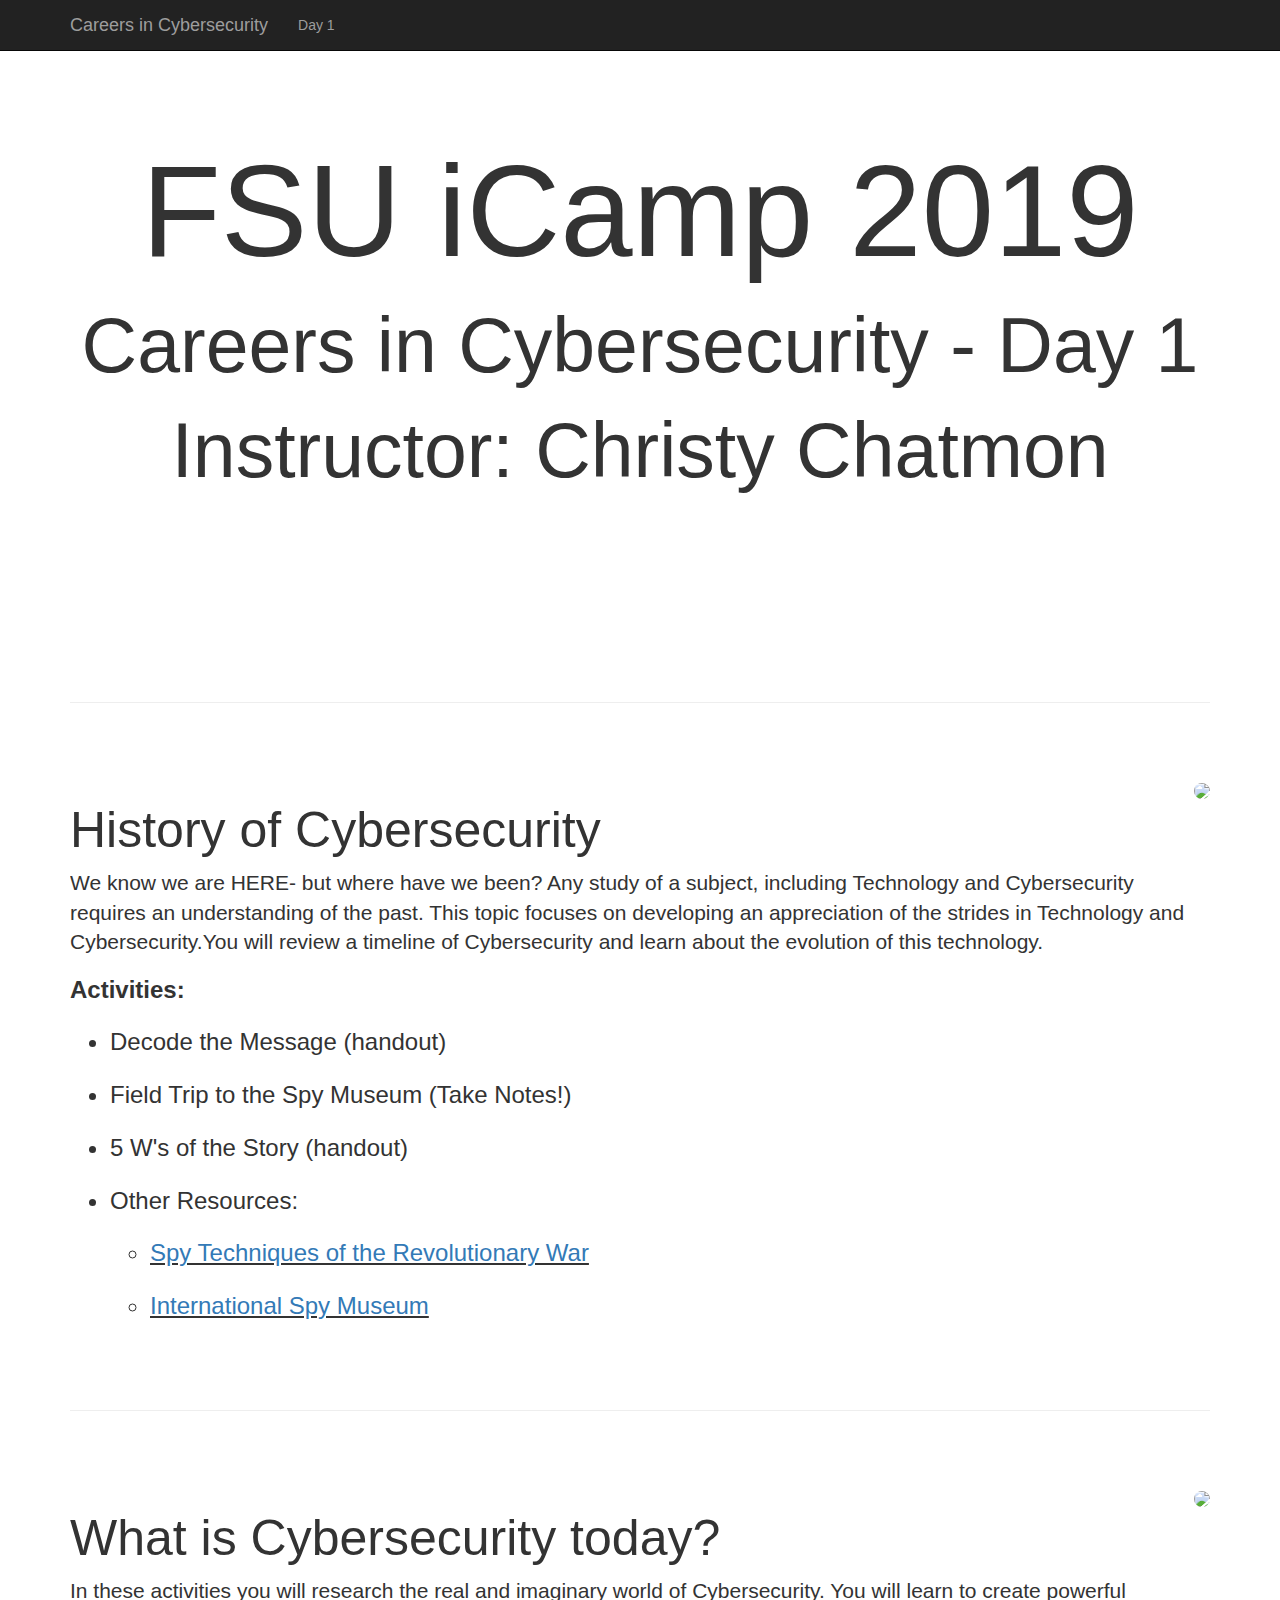
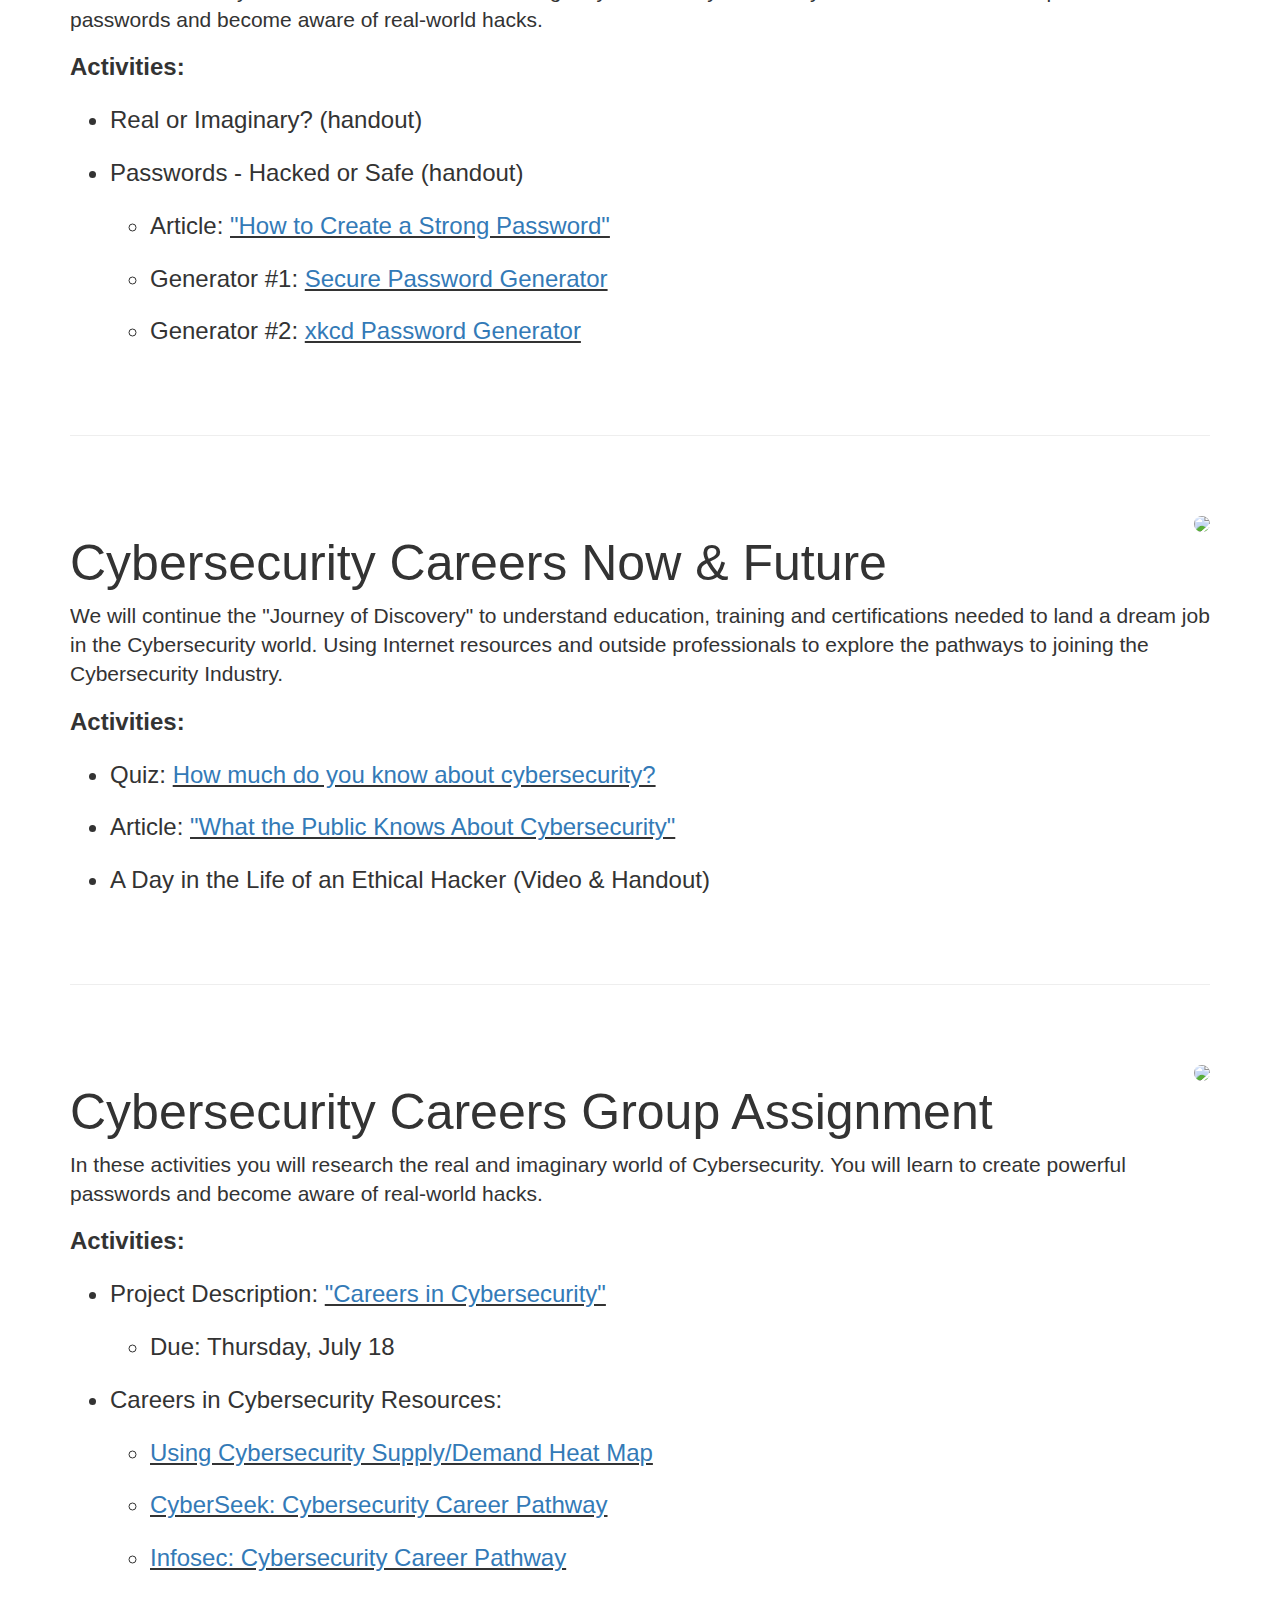
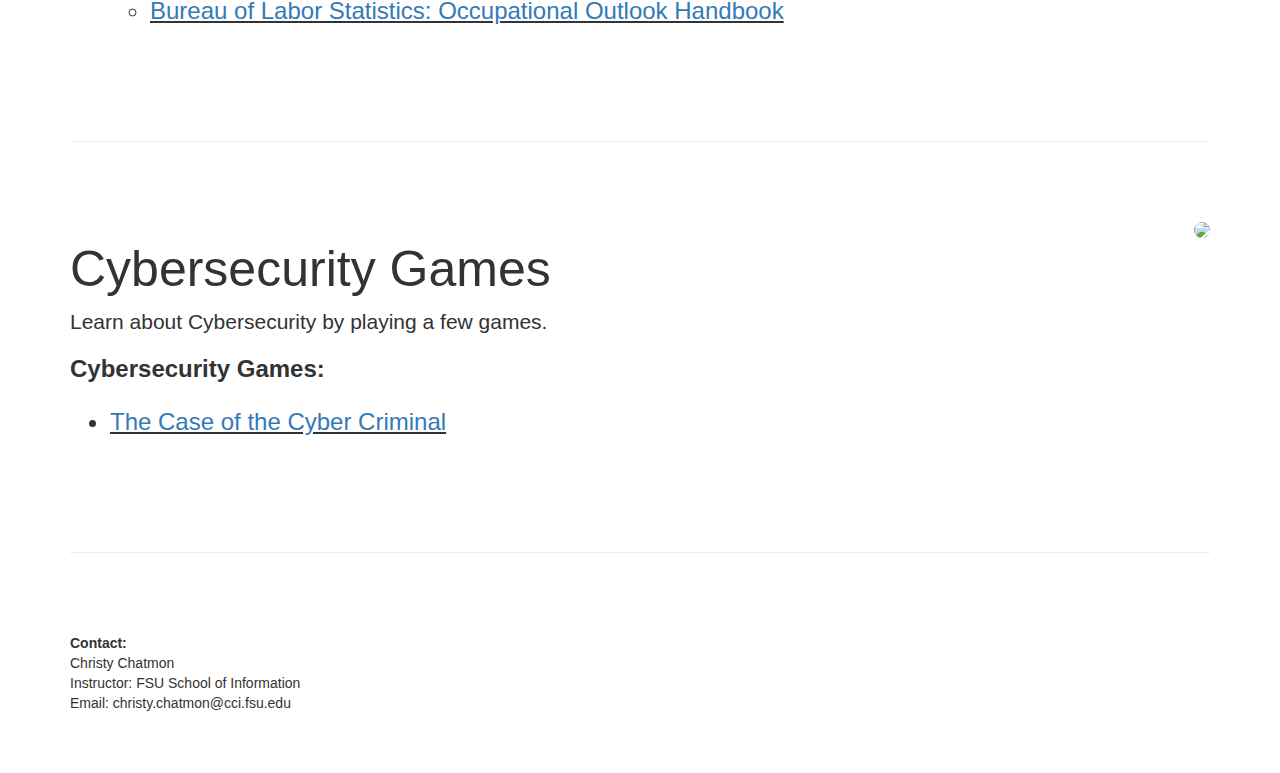
==== index.html @ 9b186ef1 "day2" ====
<!DOCTYPE html>
<html lang="en">

<head>

    <meta charset="utf-8">
    <meta http-equiv="X-UA-Compatible" content="IE=edge">
    <meta name="viewport" content="width=device-width, initial-scale=1">
    <meta name="description" content="">
    <meta name="author" content="">

    <title>FSU iCamp 2019</title>

    <!-- Bootstrap Core CSS -->
    <link href="css/bootstrap.min.css" rel="stylesheet">

    <!-- Custom CSS -->
    <link href="css/one-page-wonder.css" rel="stylesheet">


  <link rel="stylesheet" href="https://maxcdn.bootstrapcdn.com/bootstrap/3.4.0/css/bootstrap.min.css">
  <script src="https://ajax.googleapis.com/ajax/libs/jquery/3.4.1/jquery.min.js"></script>
  <script src="https://maxcdn.bootstrapcdn.com/bootstrap/3.4.0/js/bootstrap.min.js"></script>

</head>

<body>

    <!-- Navigation -->
    <nav class="navbar navbar-inverse navbar-fixed-top" role="navigation">
        <div class="container">
            <!-- Brand and toggle get grouped for better mobile display -->
            <div class="navbar-header">
                <button type="button" class="navbar-toggle" data-toggle="collapse" data-target="#bs-example-navbar-collapse-1">
                    <span class="sr-only">Toggle navigation</span>
                    <span class="icon-bar"></span>
                    <span class="icon-bar"></span>
                    <span class="icon-bar"></span>
                </button>
                <a class="navbar-brand" href="#">Careers in Cybersecurity</a>
            </div>
            <!-- Collect the nav links, forms, and other content for toggling -->
            <div class="collapse navbar-collapse" id="bs-example-navbar-collapse-1">
                <ul class="nav navbar-nav">
                    <li>
                        <a href="#topic1">Day 1</a>
                    </li>
                    <li>
                        <a href="#"></a>
                    </li>
                    <li>
                        <a href="#"></a>
                    </li>
                    <li>
                        <a href="#"></a>
                    </li>

                </ul>
            </div>
            <!-- /.navbar-collapse -->
        </div>
        <!-- /.container -->
    </nav>

    <!-- Full Width Image Header -->
    <header class="header-image">
        <div class="headline">
            <div class="container">
                <h1>FSU iCamp 2019</h1>
                <h2>Careers in Cybersecurity - Day 1</h2>
                <h2>Instructor: Christy Chatmon</h2>
            </div>
        </div>
    </header>

    <!-- Page Content -->
    <div class="container">

        <hr class="featurette-divider">

        <!-- First Featurette -->
        <div class="featurette" id="topic1">
            <img class="featurette-image img-circle img-responsive pull-right" src="https://3y5jm51airhykudl42nunwuf-wpengine.netdna-ssl.com/wp-content/uploads/2016/04/cyber-hacker-3-500x500.jpg">
            <h2 class="featurette-heading">History of Cybersecurity
            </h2>

            <p class="lead">We know we are HERE- but where have we been? Any study of a subject, including Technology and Cybersecurity requires an understanding of the past. This topic focuses on developing an appreciation of the strides in Technology and Cybersecurity.You will review a timeline of Cybersecurity and learn about the evolution of this technology.
            <h3> <b>Activities:</b>
                <ul><br>
                    <li>Decode the Message (handout)</li><br>
                    <li>Field Trip to the Spy Museum (Take Notes!)</li><br>
                    <li>5 W's of the Story (handout)</li><br>
                    <li>Other Resources:
                        <ul> <br>
                            <li> <u> <a href="https://www.mountvernon.org/george-washington/the-revolutionary-war/spying-and-espionage/spy-techniques-of-the-revolutionary-war/" target="_blank">Spy Techniques of the Revolutionary War</a></u></li><br>
                            <li> <u> <a href="https://www.spymuseum.org/" target="_blank">International Spy Museum</a></u></li>
                        </ul>
                        
                    </li>
                </ul>
            </h3>
            </p>
        </div>

        <hr class="featurette-divider">

        <!-- Second Featurette -->
        <div class="featurette" id="topic2">
            <img class="featurette-image img-circle img-responsive pull-right" src="https://www.natlawreview.com/sites/default/files/styles/social_media/public/article/aux/13513/cybersecurity%20side_0.jpg?itok=swJoVDku">
            <h2 class="featurette-heading">What is Cybersecurity today?
            </h2>

            <p class="lead">In these activities you will research the real and imaginary world of Cybersecurity. You will learn to create powerful passwords and become aware of real-world hacks.
            
             <h3> <b>Activities:</b>
                <ul><br>
                    <li>Real or Imaginary? (handout)</li><br>
                    <li>Passwords - Hacked or Safe (handout)<br>
                        <ul><br>
                            <li>Article: <u> <a href="https://www.howtogeek.com/195430/how-to-create-a-strong-password-and-remember-it/" target="_blank">"How to Create a Strong Password"</a></u></li><br>
                            <li>Generator #1: <u> <a href="https://passwordsgenerator.net/" target="_blank">Secure Password Generator</a></u></li>  <br>                    
                            <li>Generator #2: <u> <a href="https://preshing.com/20110811/xkcd-password-generator/" target="_blank">xkcd Password Generator</a></u></li>
                      


                        </ul>
                    </li>
                </ul>
                        
            </h3>
            </p>
                    
        </div>

        <hr class="featurette-divider">

         <!-- Third Featurette -->
        <div class="featurette" id="topic3">
            <img class="featurette-image img-circle img-responsive pull-right" src="https://blog.shrm.org/sites/default/files/images/diverse%20team.jpg">
            <h2 class="featurette-heading">Cybersecurity Careers Now & Future
            </h2>

            <p class="lead">We will continue the "Journey of Discovery" to understand education, training and certifications needed to land a dream job in the Cybersecurity world. Using Internet resources and outside professionals to explore the pathways to joining the Cybersecurity Industry. 
            
             <h3> <b>Activities:</b>
                <ul><br>
                    <li>Quiz: <u> <a href="https://www.pewinternet.org/quiz/cybersecurity-knowledge/" target="_blank">How much do you know about cybersecurity?</a></u></li><br>
                    <li>Article: <u> <a href="https://www.pewinternet.org/2017/03/22/what-the-public-knows-about-cybersecurity/" target="_blank">"What the Public Knows About Cybersecurity"</a></u><br>
                    </li><br>
                    <li>A Day in the Life of an Ethical Hacker (Video & Handout)</li>
                </ul>
            </h3>
            </p>
                    
        </div>

        <hr class="featurette-divider">

 
        <!--Four Featurette -->
        <div class="featurette" id="topic4">
            <img class="featurette-image img-circle img-responsive pull-right" src="https://5.imimg.com/data5/AH/DP/MY-58075706/data-entry-project-500x500.jpg">
            <h2 class="featurette-heading">Cybersecurity Careers Group Assignment
            </h2>

            <p class="lead">In these activities you will research the real and imaginary world of Cybersecurity. You will learn to create powerful passwords and become aware of real-world hacks.
            
             <h3> <b>Activities:</b>
                <ul><br>
                    <li>Project Description: <u> <a href="CyberSecurityCareerProject.pdf" target="_blank">"Careers in Cybersecurity"</a></u>
                        <ul><br>
                            <li>Due:  Thursday, July 18</li><br>
                        </ul>
                    </li>
                    <li>Careers in Cybersecurity Resources:
                        <ul><br>
                            <li><u><a href="https://www.cyberseek.org/heatmap.html" target="_blank">Using Cybersecurity Supply/Demand Heat Map</a></u></li><br>
                            <li> <u> <a href="https://www.cyberseek.org/pathway.html" target="_blank">CyberSeek:  Cybersecurity Career Pathway</a></u></li><br>
                            <li> <u> <a href="https://www.cyberseek.org/pathway.html" target="_blank">Infosec:  Cybersecurity Career Pathway</a></u></li><br>
                            <li> <u> <a href="https://www.cyberseek.org/pathway.html" target="_blank">Bureau of Labor Statistics:  Occupational Outlook Handbook</a></u></li><br>
                        </ul>
                    </li>
                </ul>
            </h3>
            </p>
                    
        </div>
        
         <hr class="featurette-divider">
        
        <!--Five Featurette -->
        <div class="featurette" id="topic5">
            <img class="featurette-image img-circle img-responsive pull-right" src="https://varindia.com/uploads/2018/02/5c8749474505c.jpg">
            <h2 class="featurette-heading">Cybersecurity Games
            </h2>

            <p class="lead">Learn about Cybersecurity by playing a few games.
            
             <h3> <b>Cybersecurity Games:</b>
                    <ul><br>
                       
                       <li><u><a href="https://www.consumer.ftc.gov/media/game-0013-case-cyber-criminal" target="_blank">The Case of the Cyber Criminal</a></u></li><br>
                    </ul>
                
            </h3>
            </p>
                    
        </div>

        <hr class="featurette-divider">
        
        

        <!-- Footer -->
        <footer>
            <div class="row">
                <div class="col-lg-12">
                    <p><b>Contact:</b> <br>
                       Christy Chatmon<br>
                       Instructor:  FSU School of Information<br>
                       Email:  christy.chatmon@cci.fsu.edu</p>
                </div>
            </div>
        </footer>
        

    </div>
    <!-- /.container -->

    <!-- jQuery -->
    <script src="js/jquery.js"></script>

    <!-- Bootstrap Core JavaScript -->
    <script src="js/bootstrap.min.js"></script>

</body>

</html>
---- css/one-page-wonder.css ----
/*!
 * Start Bootstrap - One Page Wonder HTML Template (http://startbootstrap.com)
 * Code licensed under the Apache License v2.0.
 * For details, see http://www.apache.org/licenses/LICENSE-2.0.
 */

body {
    margin-top: 50px; /* Required padding for .navbar-fixed-top. Remove if using .navbar-static-top. Change if height of navigation changes. */
}

.header-image {
    display: block;
    width: 100%;
    text-align: center;
    background: url('http://mxdrive.com/img/slider/slider17_1900x500.jpg') no-repeat center center scroll;
    -webkit-background-size: cover;
    -moz-background-size: cover;
    background-size: cover;
    -o-background-size: cover;
}

.headline {
    padding: 120px 0;
}

.headline h1 {
    font-size: 130px;
    background: #fff;
    background: rgba(255,255,255,0.9);
}

.headline h2 {
    font-size: 77px;
    background: #fff;
    background: rgba(255,255,255,0.5);
}

.featurette-divider {
    margin: 80px 0;
}

.featurette {
    overflow: hidden;
}

.featurette-image.pull-left {
    margin-right: 40px;
}

.featurette-image.pull-right {
    margin-left: 40px;
}

.featurette-heading {
    font-size: 50px;
}

footer {
    margin: 50px 0;
}

@media(max-width:1200px) {
    .headline h1 {
        font-size: 140px;
    }

    .headline h2 {
        font-size: 63px;
    }

    .featurette-divider {
        margin: 50px 0;
    }

    .featurette-image.pull-left {
        margin-right: 20px;
    }

    .featurette-image.pull-right {
        margin-left: 20px;
    }

    .featurette-heading {
        font-size: 35px;
    }
}

@media(max-width:991px) {
    .headline h1 {
        font-size: 105px;
    }

    .headline h2 {
        font-size: 50px;
    }

    .featurette-divider {
        margin: 40px 0;
    }

    .featurette-image {
        max-width: 50%;
    }

    .featurette-image.pull-left {
        margin-right: 10px;
    }

    .featurette-image.pull-right {
        margin-left: 10px;
    }

    .featurette-heading {
        font-size: 30px;
    }
}

@media(max-width:768px) {
    .container {
        margin: 0 15px;
    }

    .featurette-divider {
        margin: 40px 0;
    }

    .featurette-heading {
        font-size: 25px;
    }
}

@media(max-width:668px) {
    .headline h1 {
        font-size: 70px;
    }

    .headline h2 {
        font-size: 32px;
    }

    .featurette-divider {
        margin: 30px 0;
    }
}

@media(max-width:640px) {
    .headline {
        padding: 75px 0 25px 0;
    }

    .headline h1 {
        font-size: 60px;
    }

    .headline h2 {
        font-size: 30px;
    }
}

@media(max-width:375px) {
    .featurette-divider {
        margin: 10px 0;
    }

    .featurette-image {
        max-width: 100%;
    }

    .featurette-image.pull-left {
        margin-right: 0;
        margin-bottom: 10px;
    }

    .featurette-image.pull-right {
        margin-bottom: 10px;
        margin-left: 0;
    }
}
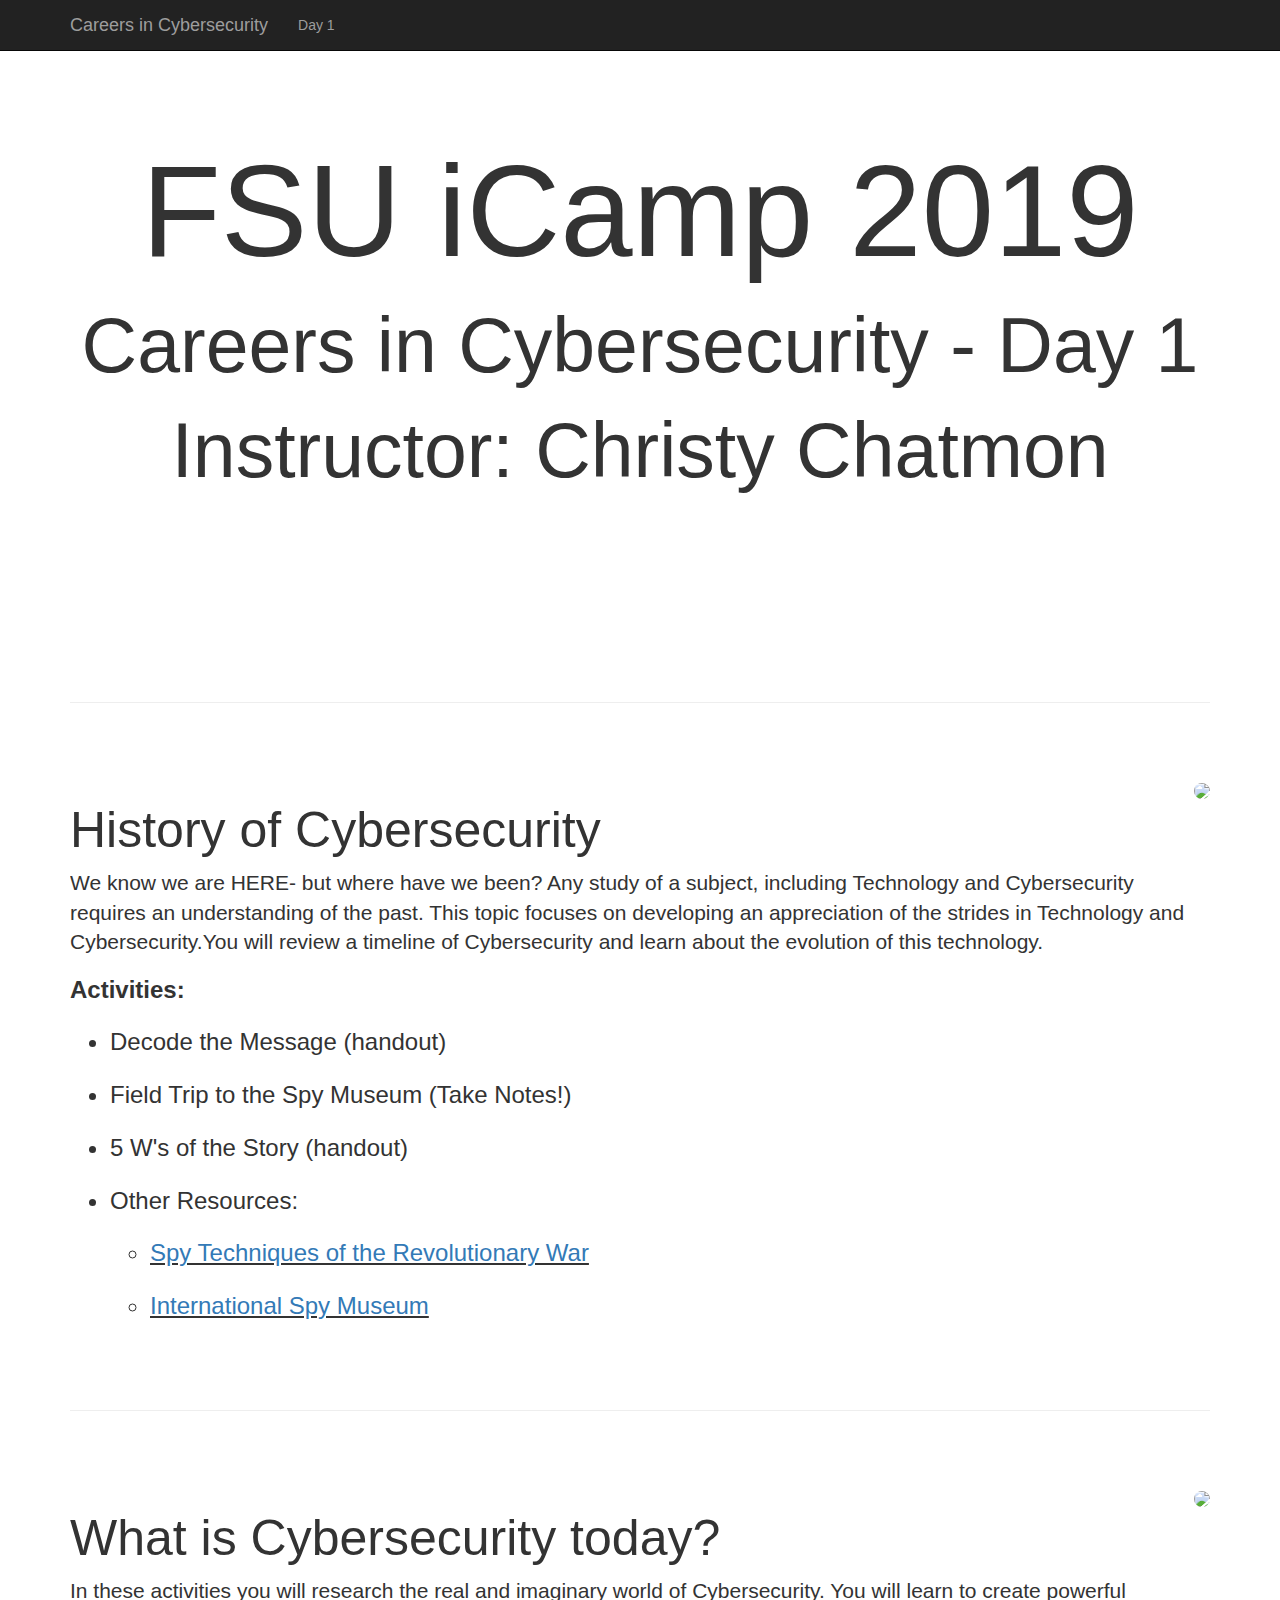
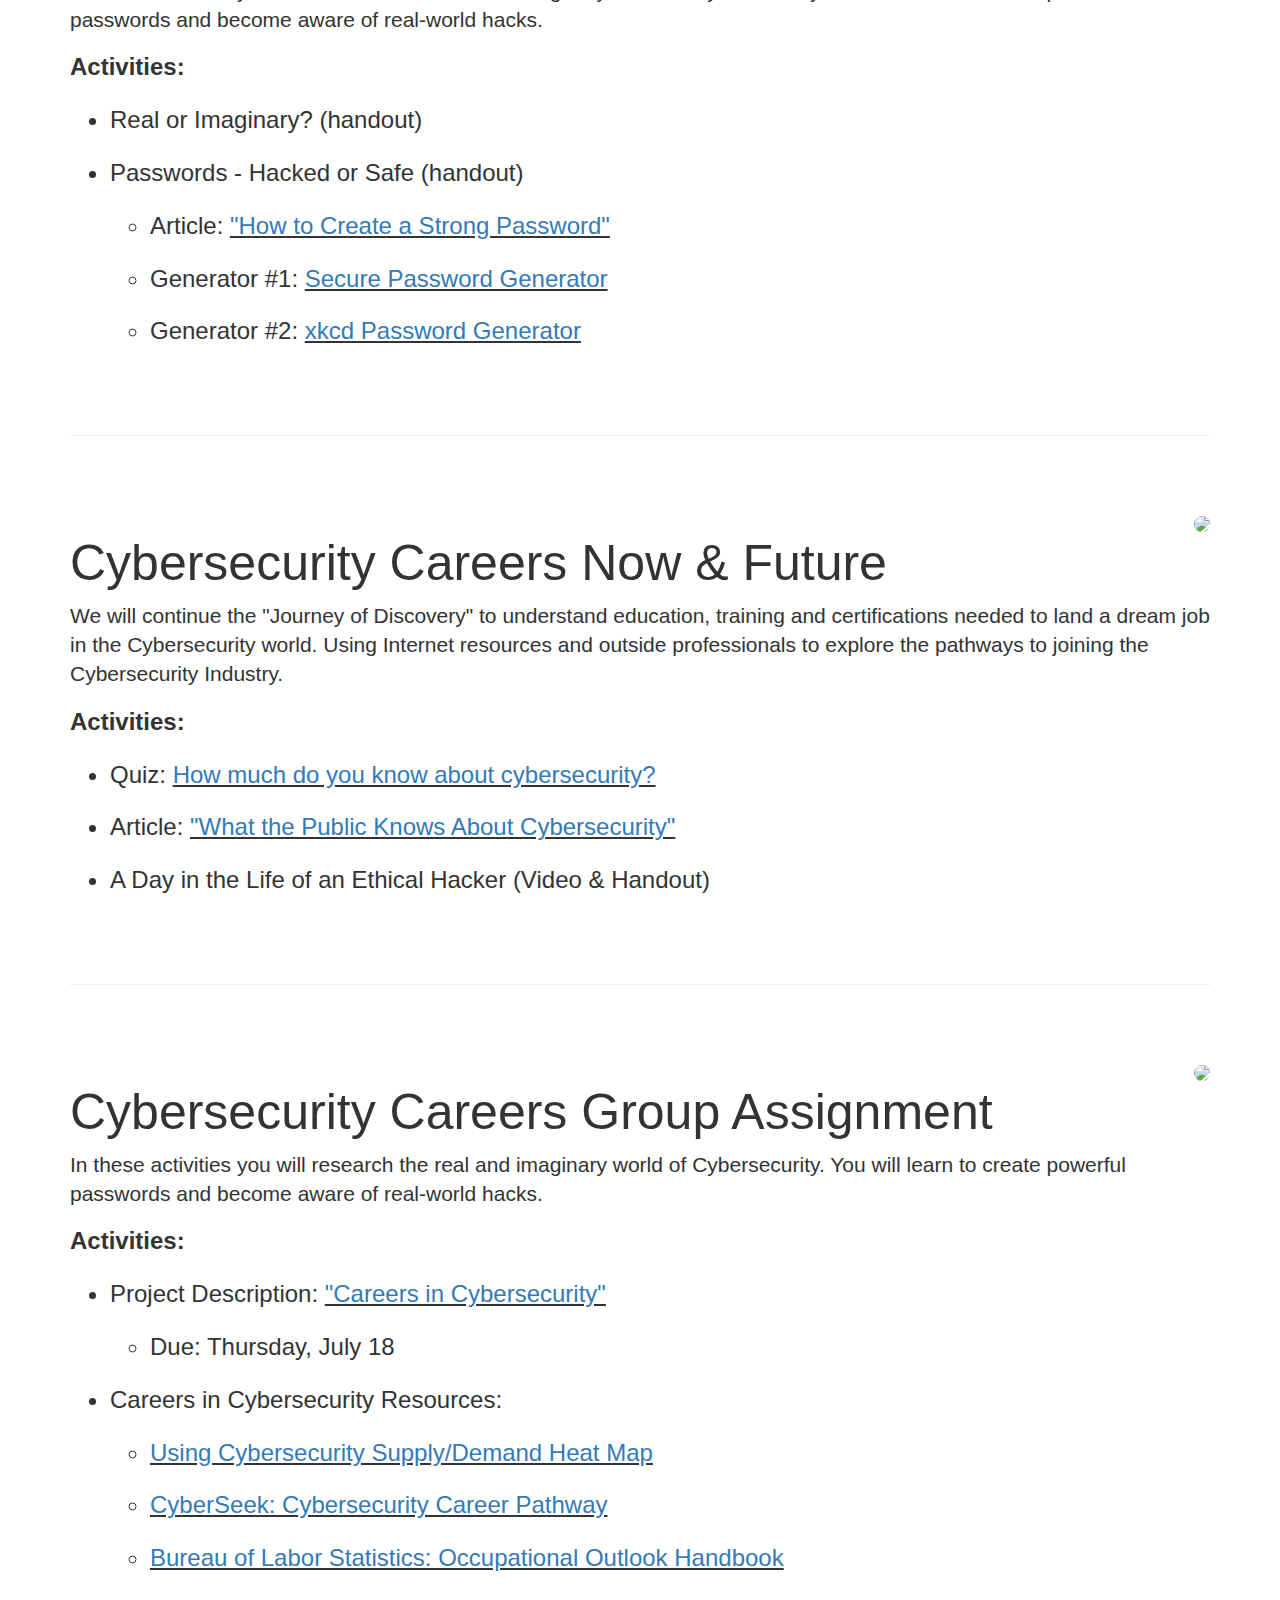
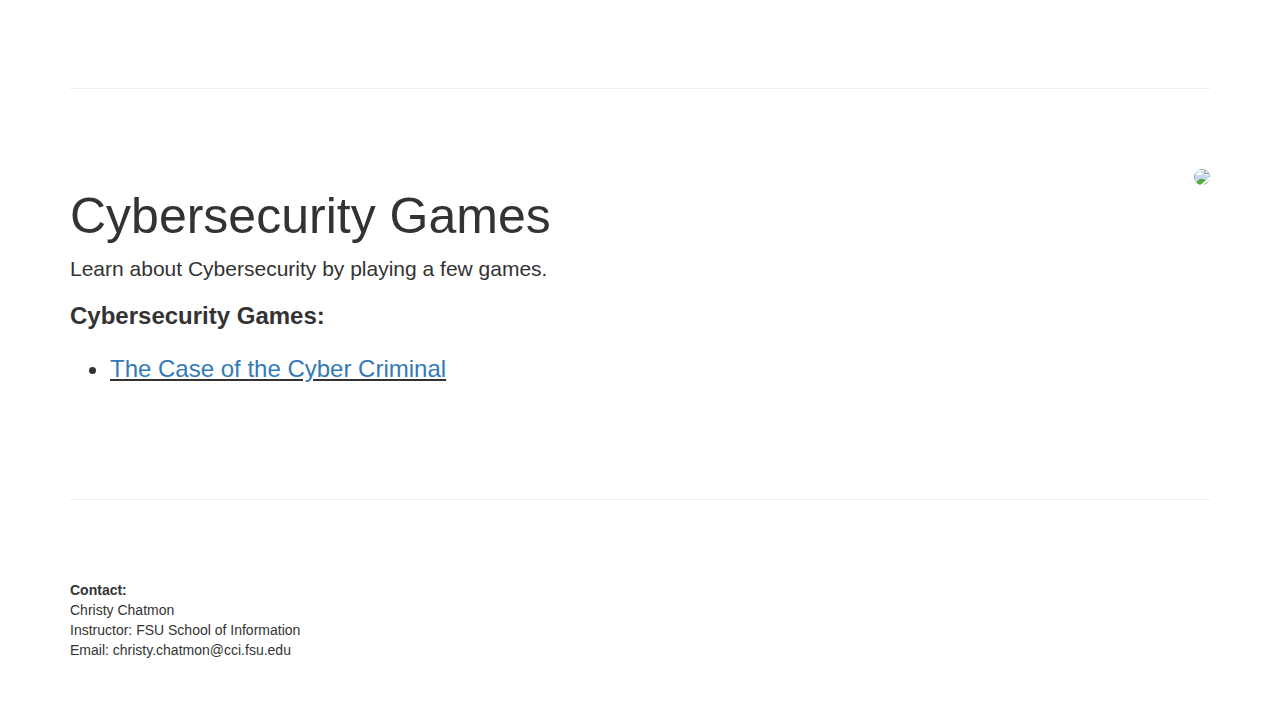
==== commit c2c21b56: "day2b" ====
--- a/index.html
+++ b/index.html
@@ -176,8 +176,7 @@
                         <ul><br>
                             <li><u><a href="https://www.cyberseek.org/heatmap.html" target="_blank">Using Cybersecurity Supply/Demand Heat Map</a></u></li><br>
                             <li> <u> <a href="https://www.cyberseek.org/pathway.html" target="_blank">CyberSeek:  Cybersecurity Career Pathway</a></u></li><br>
-                            <li> <u> <a href="https://www.cyberseek.org/pathway.html" target="_blank">Infosec:  Cybersecurity Career Pathway</a></u></li><br>
-                            <li> <u> <a href="https://www.cyberseek.org/pathway.html" target="_blank">Bureau of Labor Statistics:  Occupational Outlook Handbook</a></u></li><br>
+                            <li> <u> <a href="https://www.bls.gov/ooh/" target="_blank">Bureau of Labor Statistics:  Occupational Outlook Handbook</a></u></li><br>
                         </ul>
                     </li>
                 </ul>
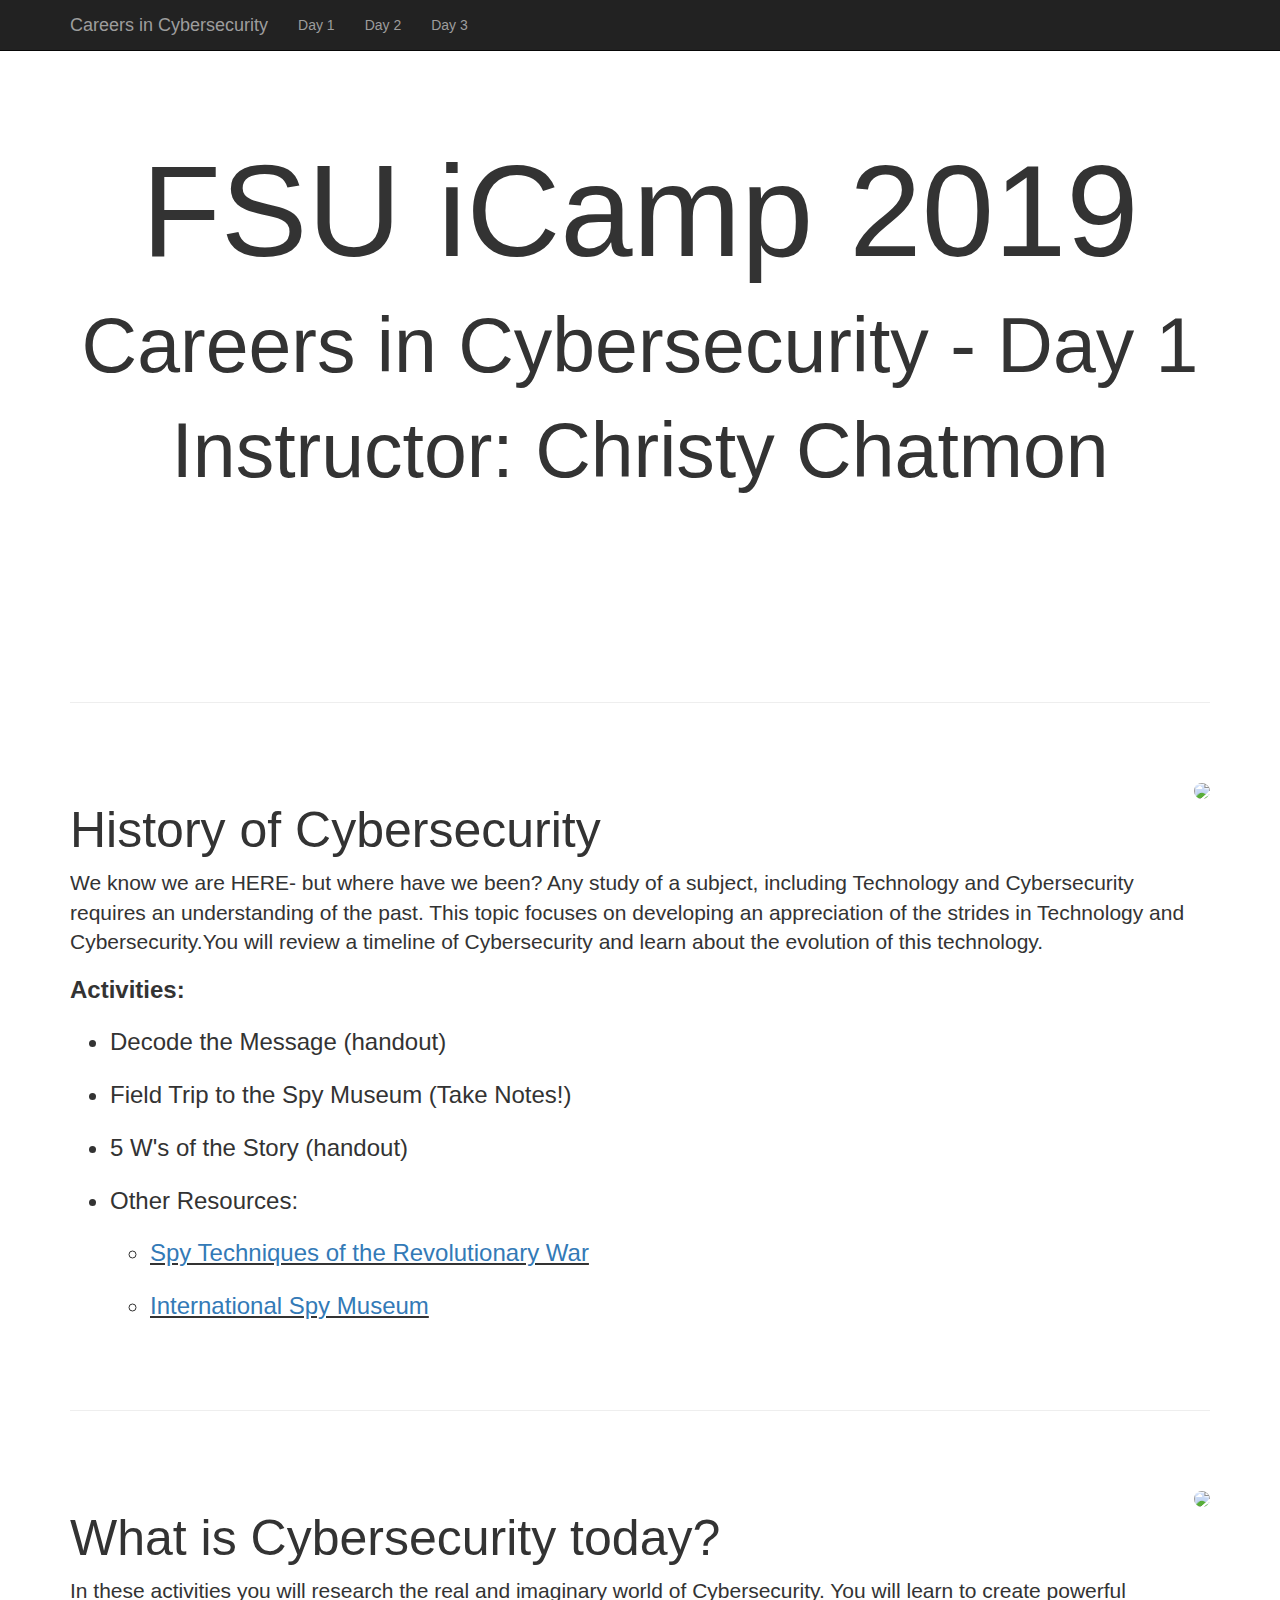
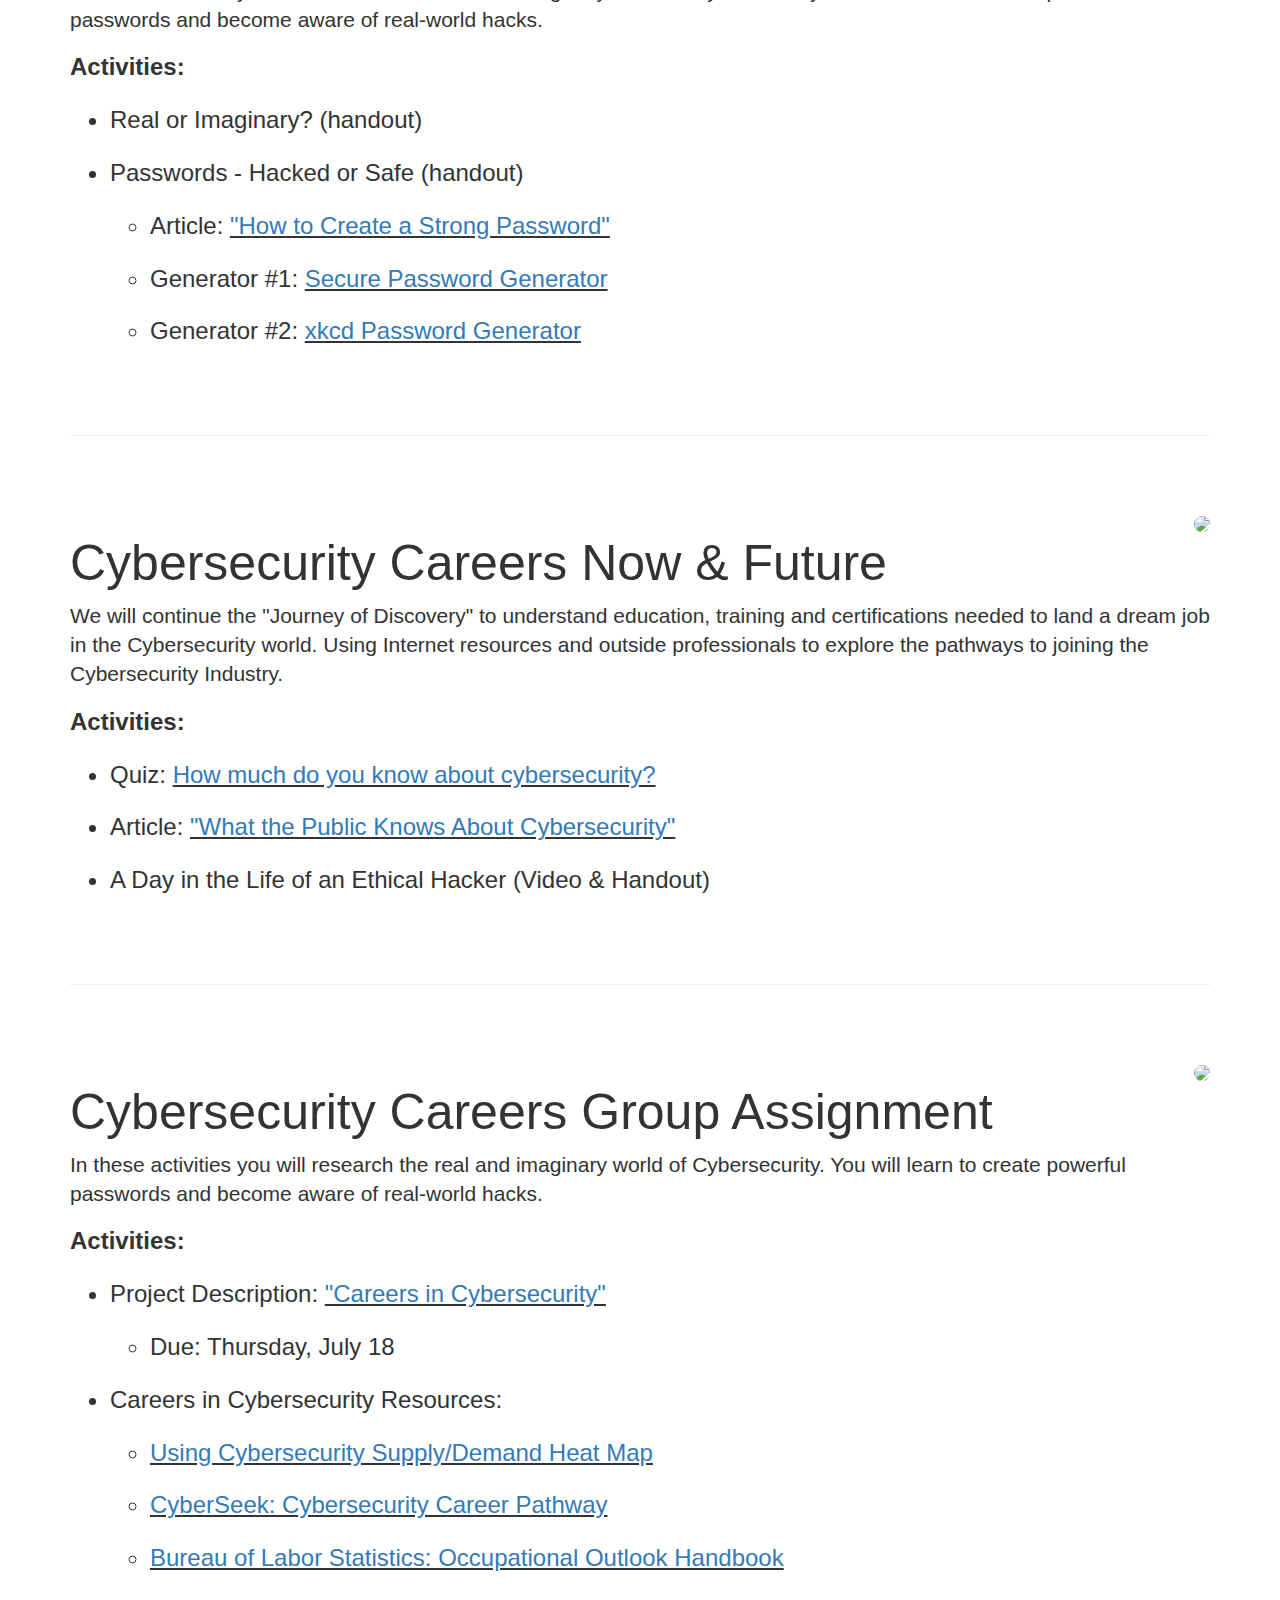
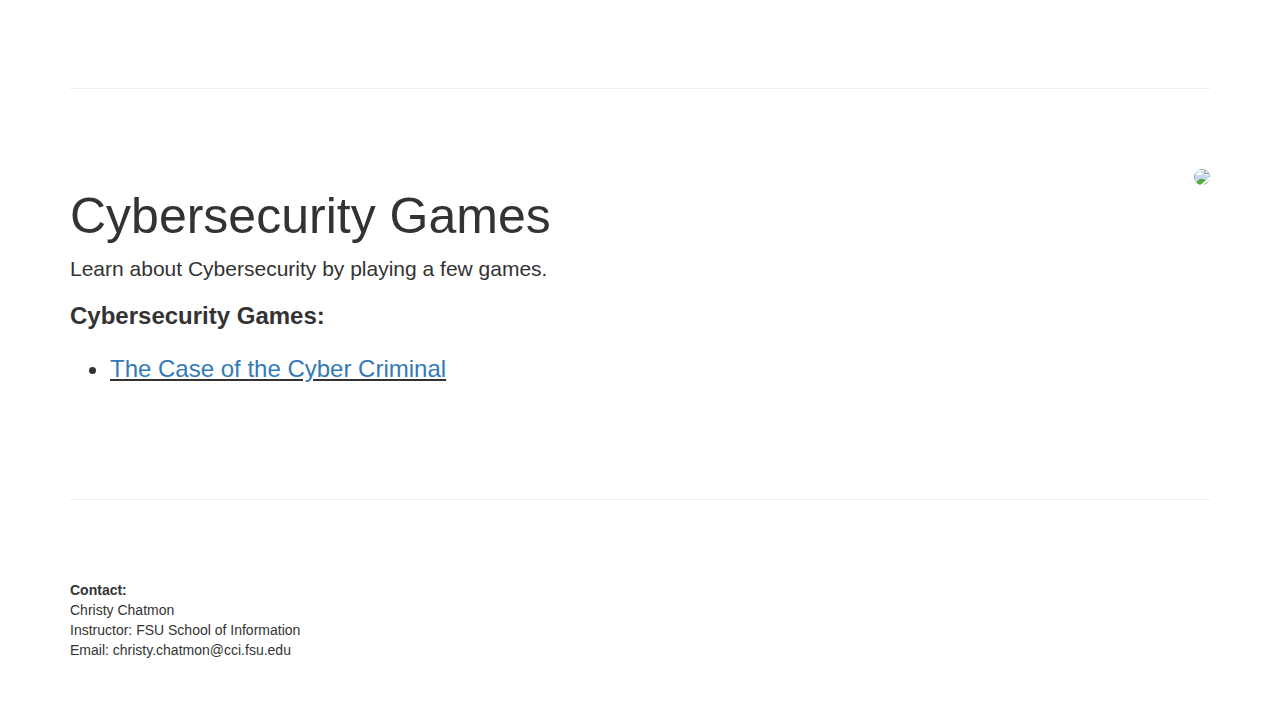
==== commit 2f8e513c: "day3" ====
--- a/index.html
+++ b/index.html
@@ -43,16 +43,16 @@
             <div class="collapse navbar-collapse" id="bs-example-navbar-collapse-1">
                 <ul class="nav navbar-nav">
                     <li>
-                        <a href="#topic1">Day 1</a>
-                    </li>
-                    <li>
-                        <a href="#"></a>
-                    </li>
-                    <li>
-                        <a href="#"></a>
-                    </li>
-                    <li>
-                        <a href="#"></a>
+                        <a href="index.html">Day 1</a>
+                    </li>
+                    <li>
+                        <a href="index2.html">Day 2</a>
+                    </li>
+                    <li>
+                        <a href="index3.html">Day 3</a>
+                    </li>
+                    <li>
+                        <a href="index4.html"></a>
                     </li>
 
                 </ul>
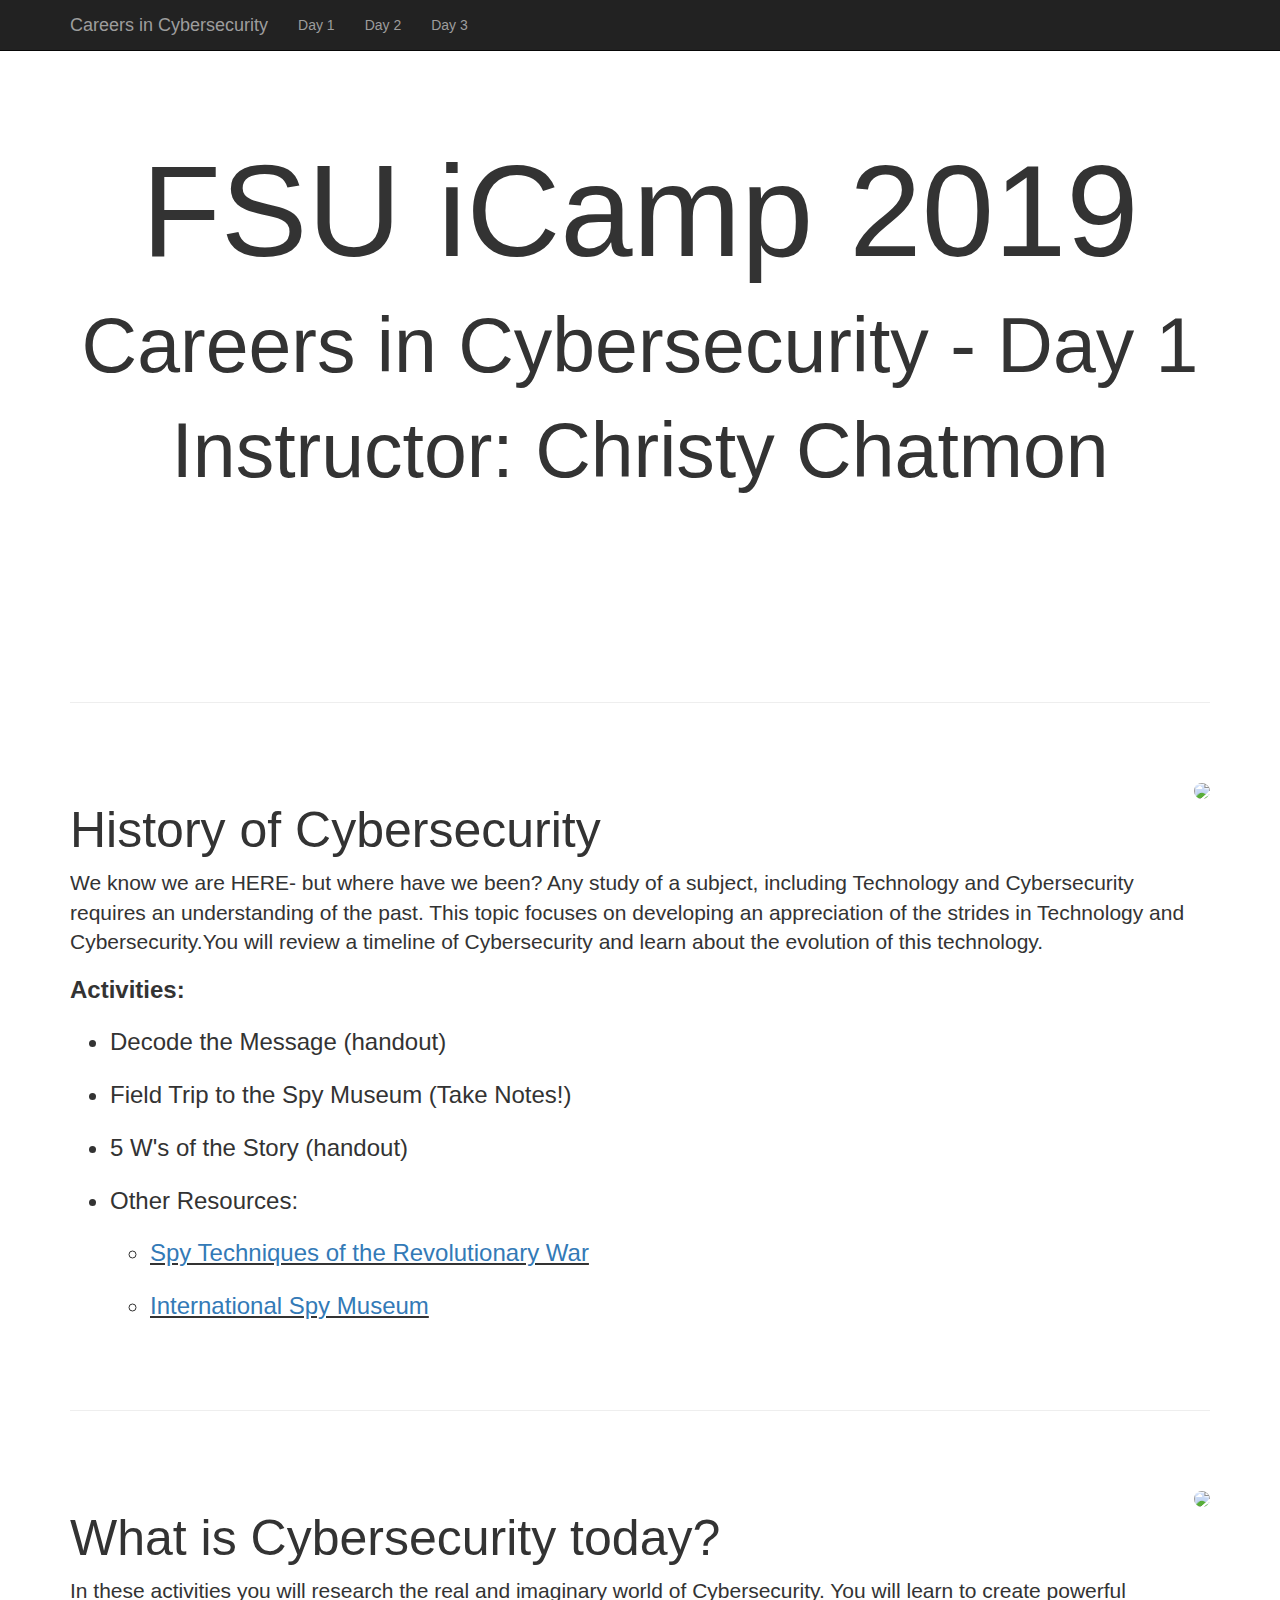
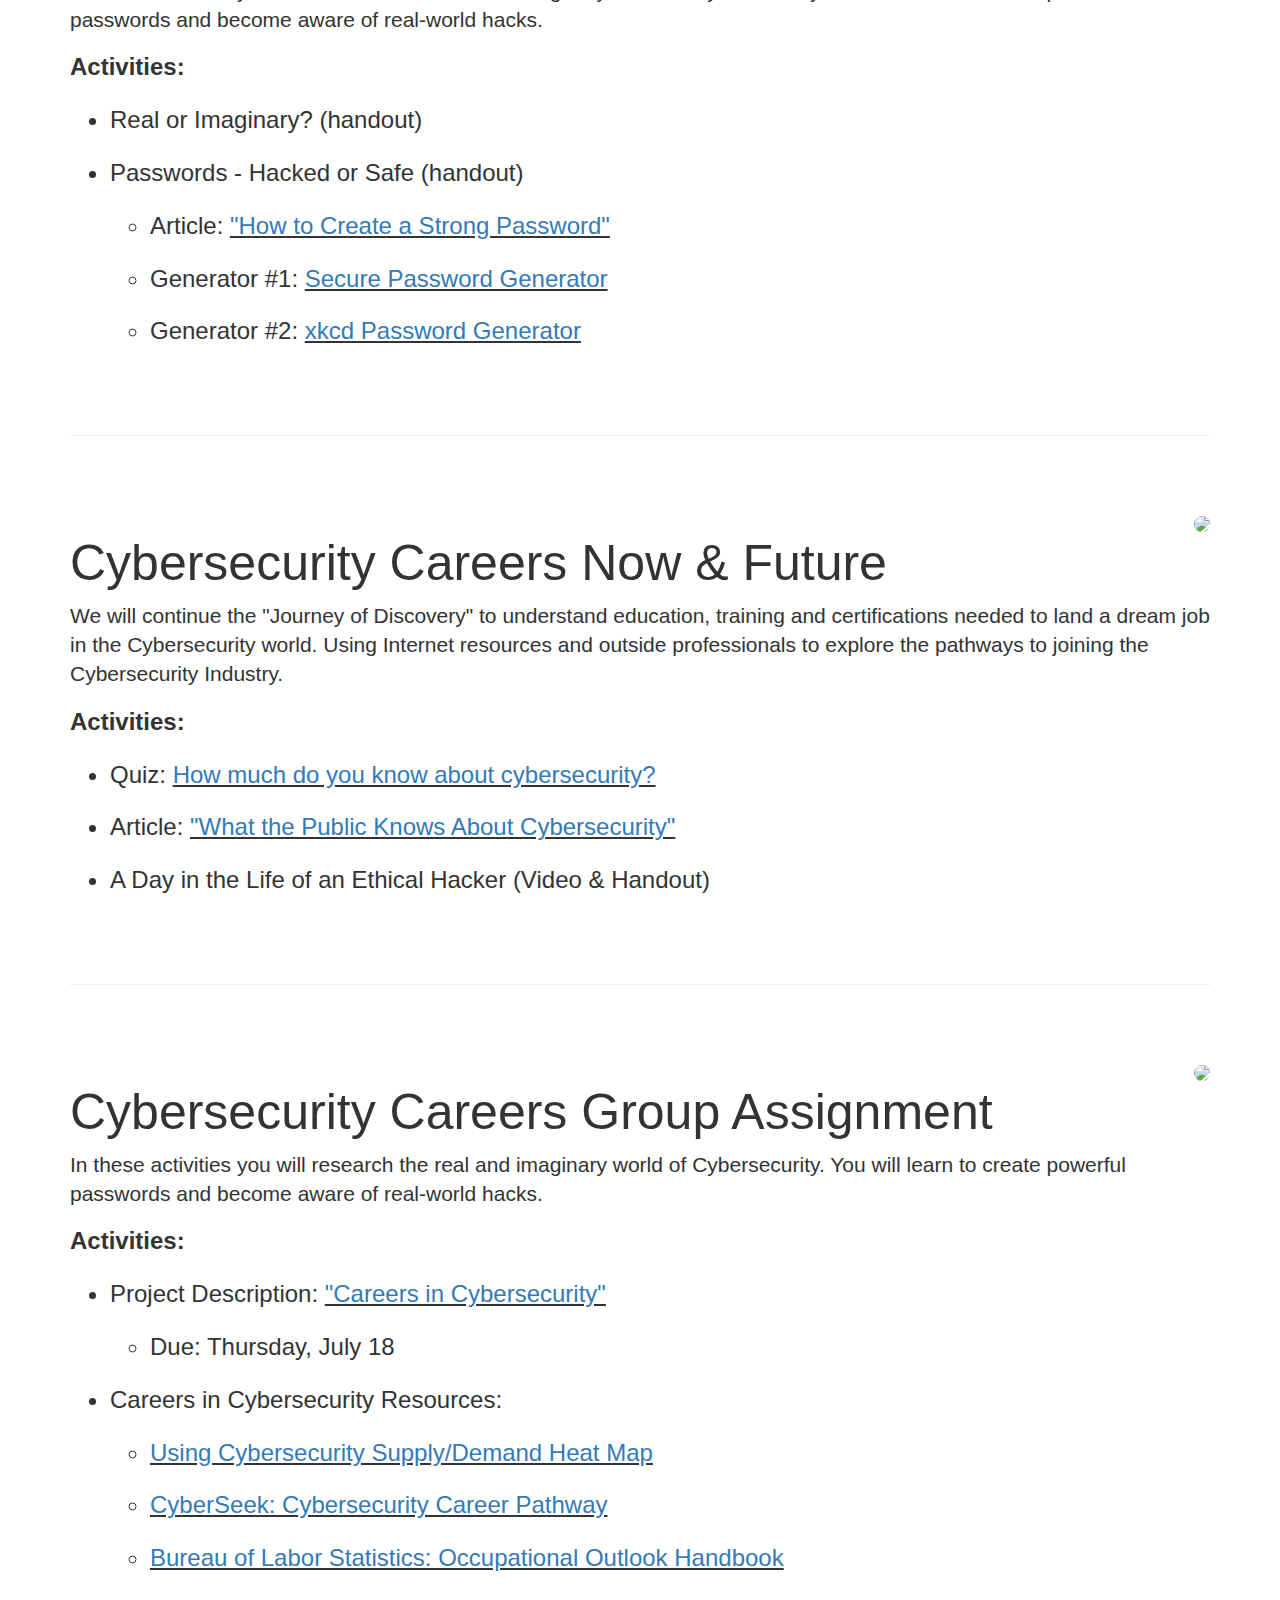
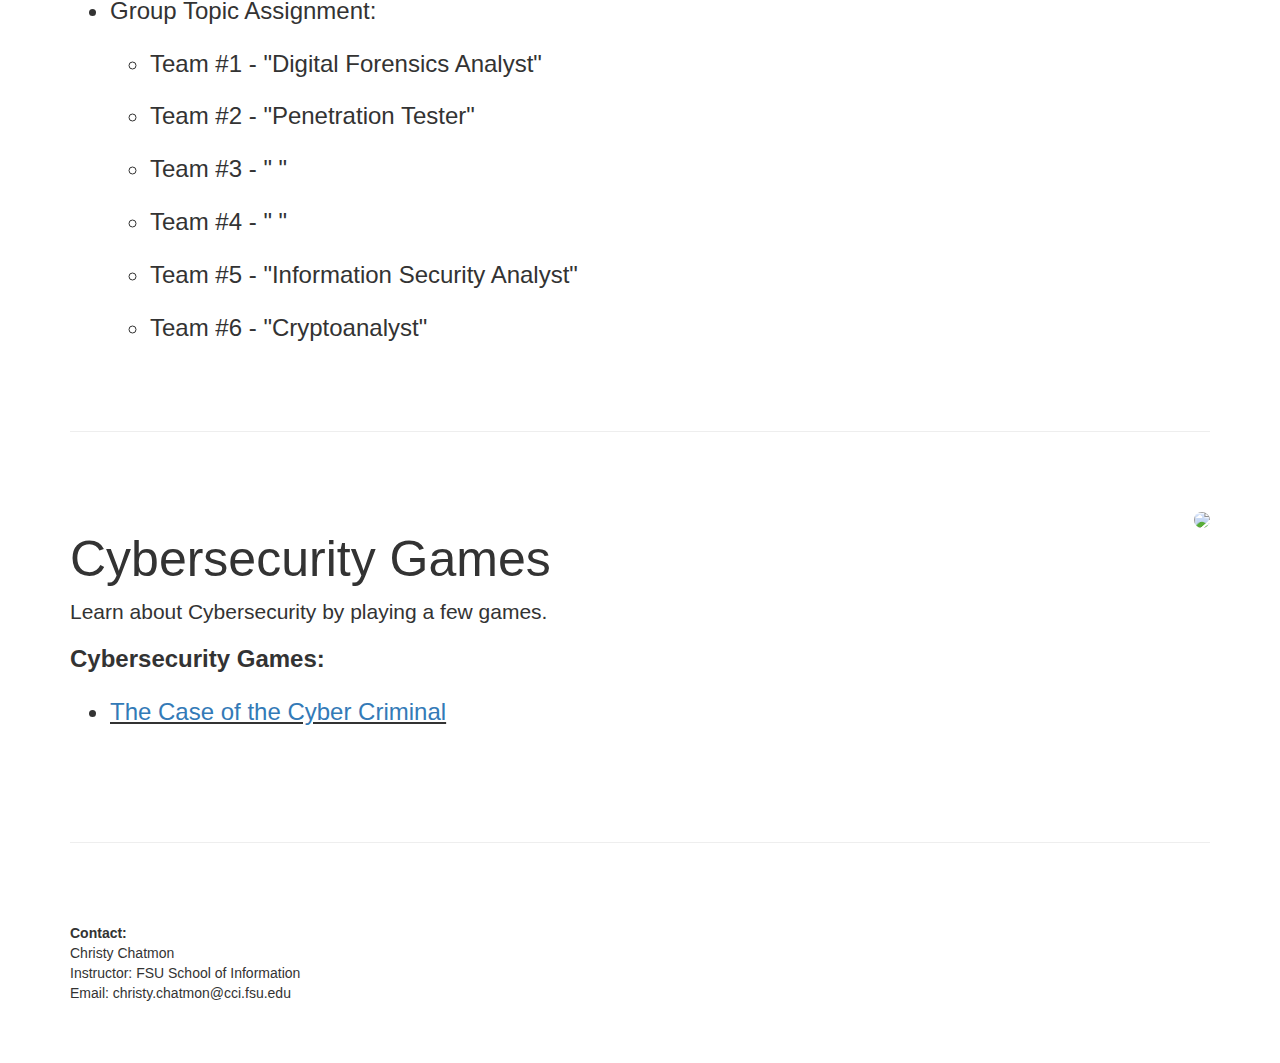
==== commit cea6cb66: "day3-2" ====
--- a/index.html
+++ b/index.html
@@ -179,6 +179,16 @@
                             <li> <u> <a href="https://www.bls.gov/ooh/" target="_blank">Bureau of Labor Statistics:  Occupational Outlook Handbook</a></u></li><br>
                         </ul>
                     </li>
+                    <li>Group Topic Assignment:
+                        <ul><br>
+                            <li> Team #1 - "Digital Forensics Analyst"</li><br>
+                            <li> Team #2 - "Penetration Tester"</li><br>
+                            <li> Team #3 - " "</li><br>
+                            <li> Team #4 - " "</li><br>
+                            <li> Team #5 - "Information Security Analyst"</li><br>
+                            <li> Team #6 - "Cryptoanalyst"</li>
+                        </ul>
+                    </li>
                 </ul>
             </h3>
             </p>
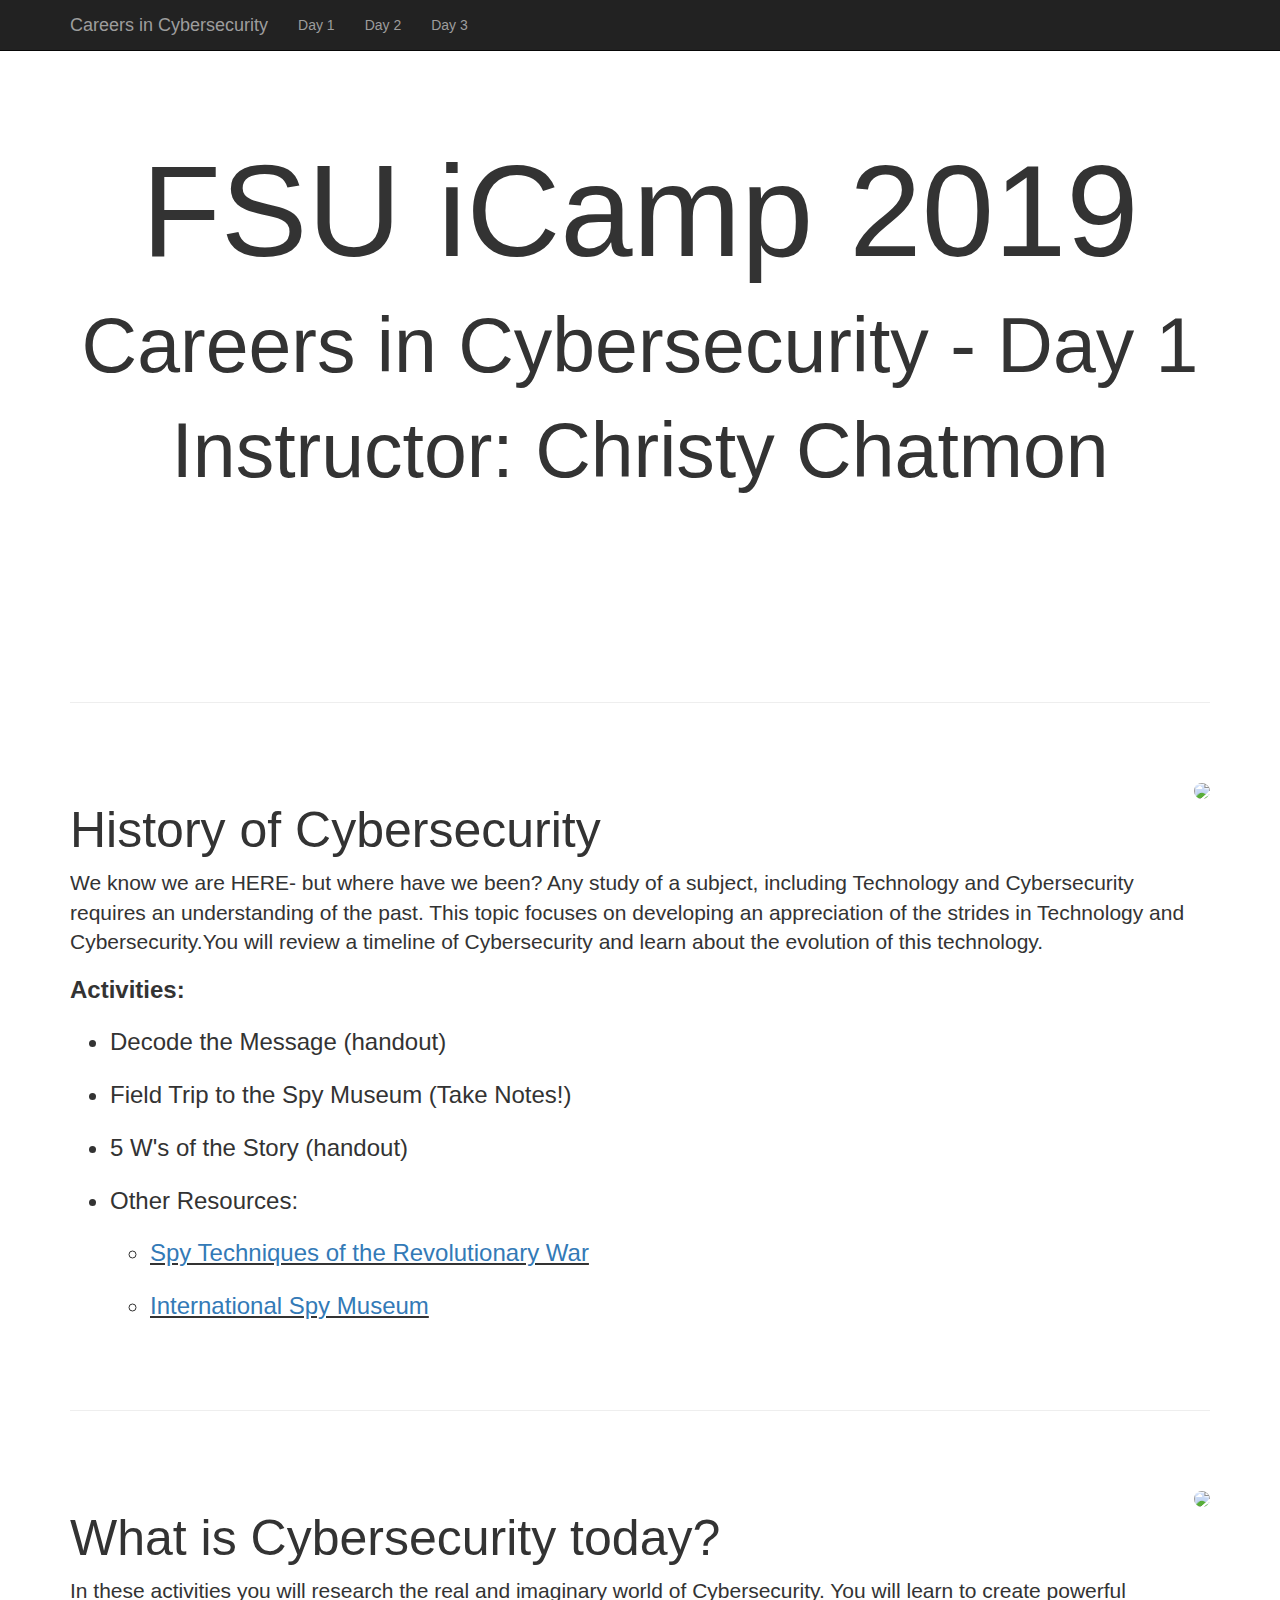
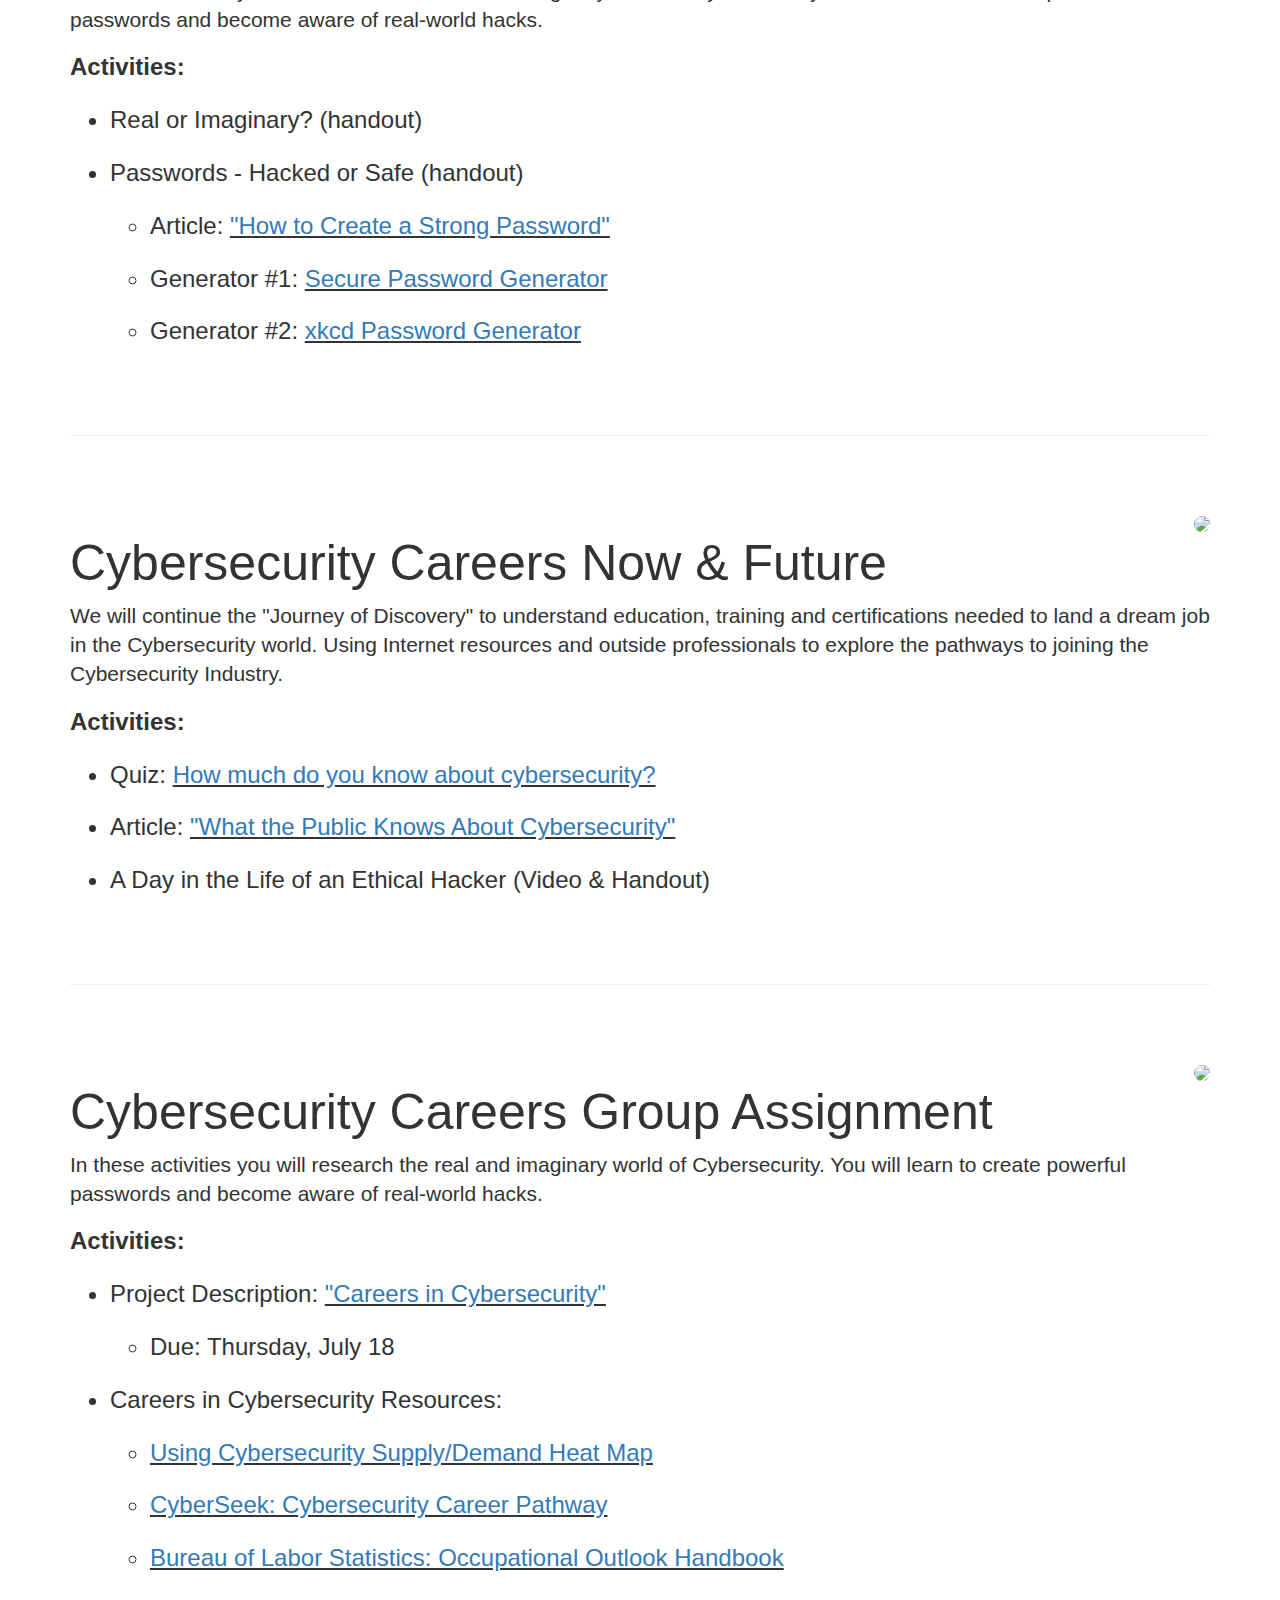
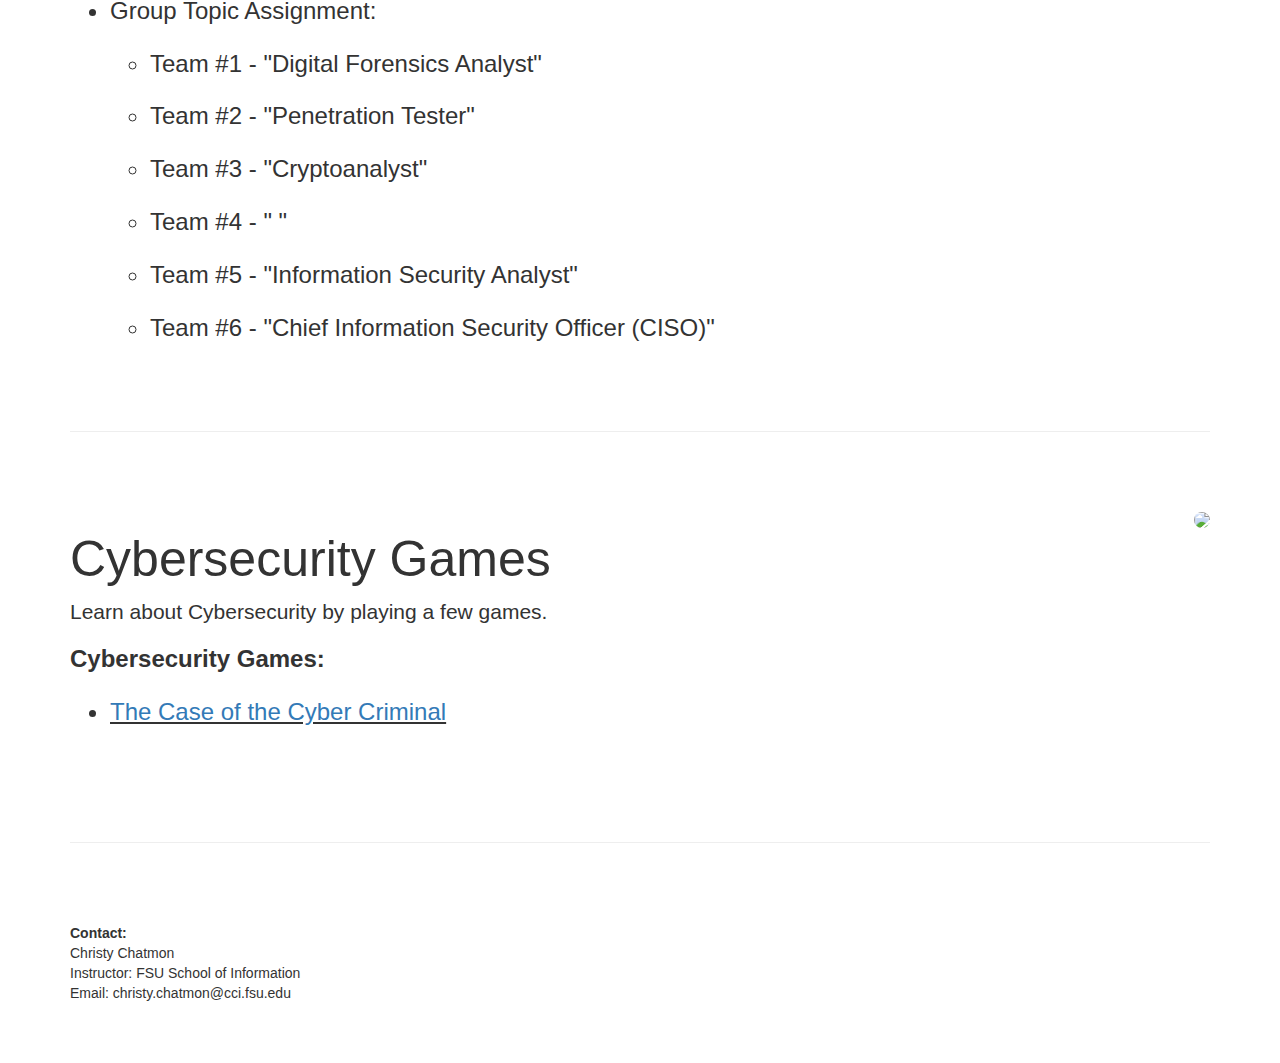
==== commit 1160210c: "day2-3" ====
--- a/index.html
+++ b/index.html
@@ -183,10 +183,10 @@
                         <ul><br>
                             <li> Team #1 - "Digital Forensics Analyst"</li><br>
                             <li> Team #2 - "Penetration Tester"</li><br>
-                            <li> Team #3 - " "</li><br>
+                            <li> Team #3 - "Cryptoanalyst"</li><br>
                             <li> Team #4 - " "</li><br>
                             <li> Team #5 - "Information Security Analyst"</li><br>
-                            <li> Team #6 - "Cryptoanalyst"</li>
+                            <li> Team #6 - "Chief Information Security Officer (CISO)"</li>
                         </ul>
                     </li>
                 </ul>
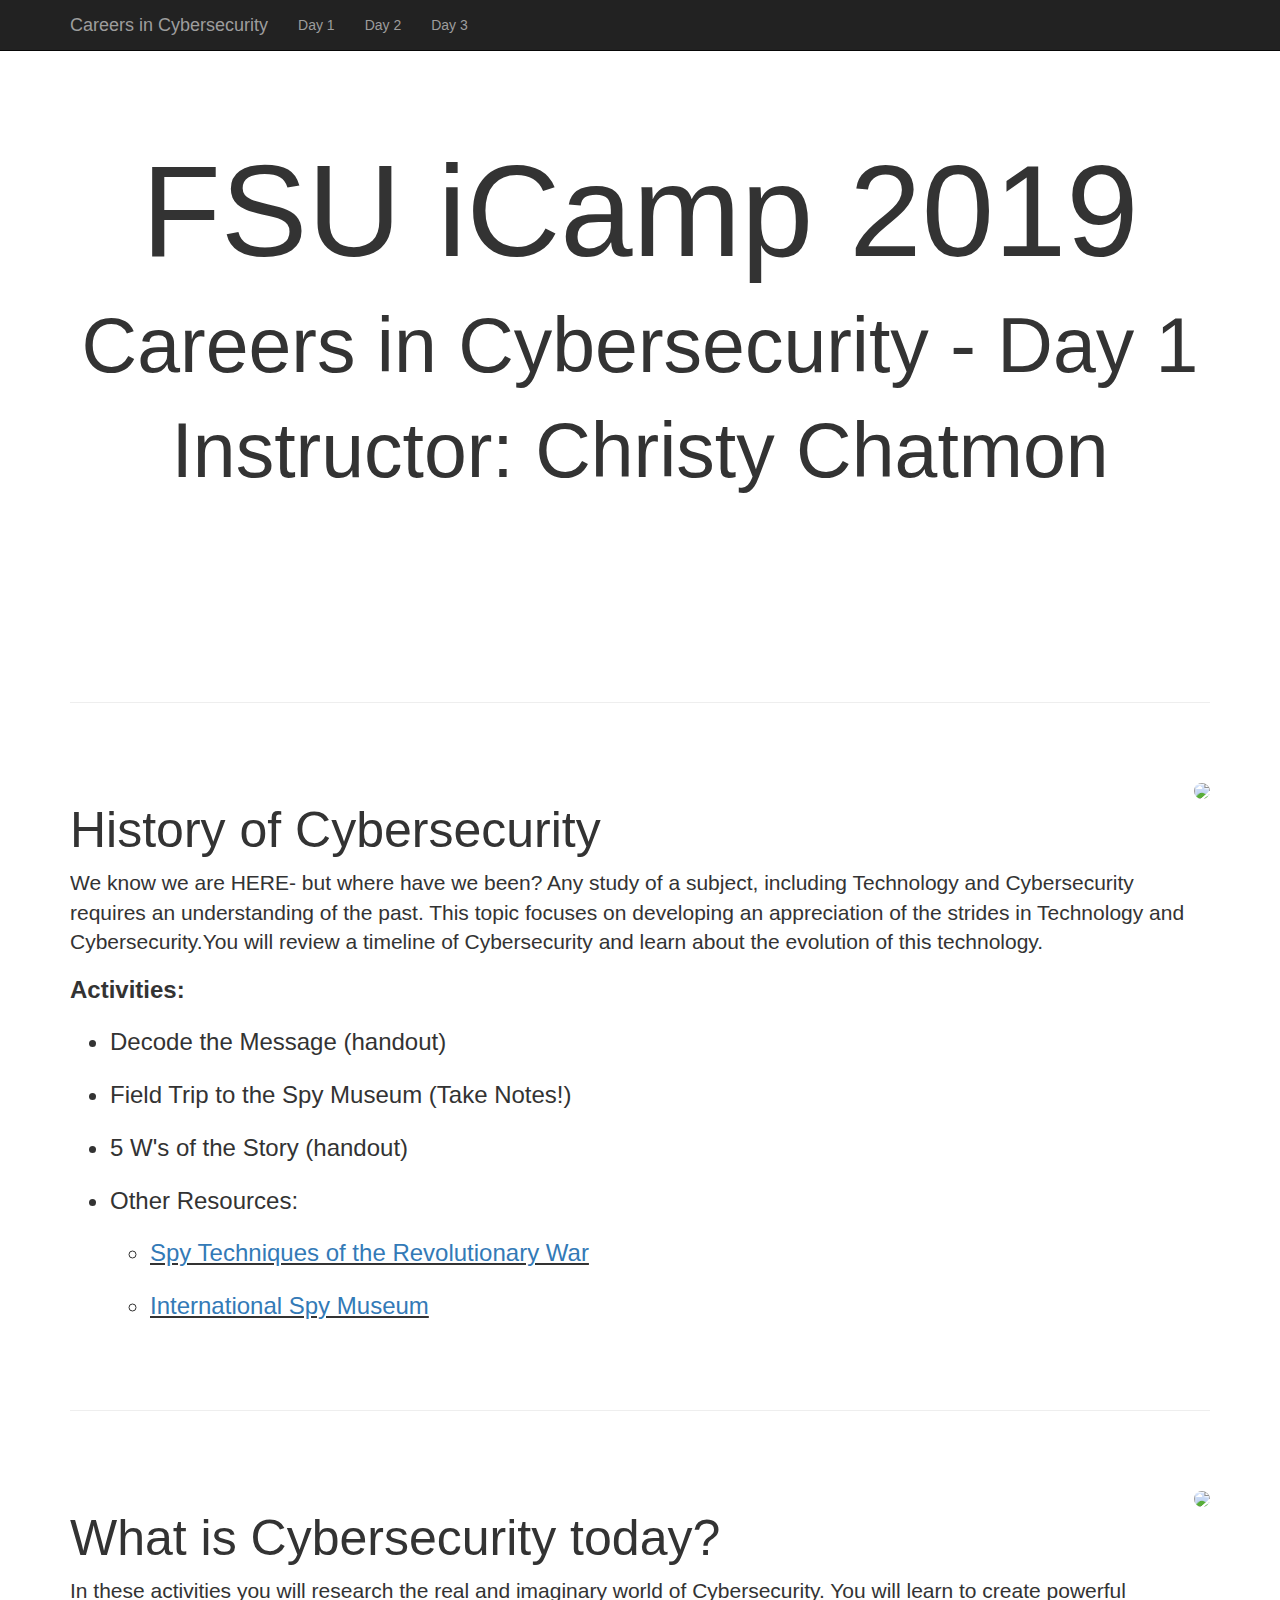
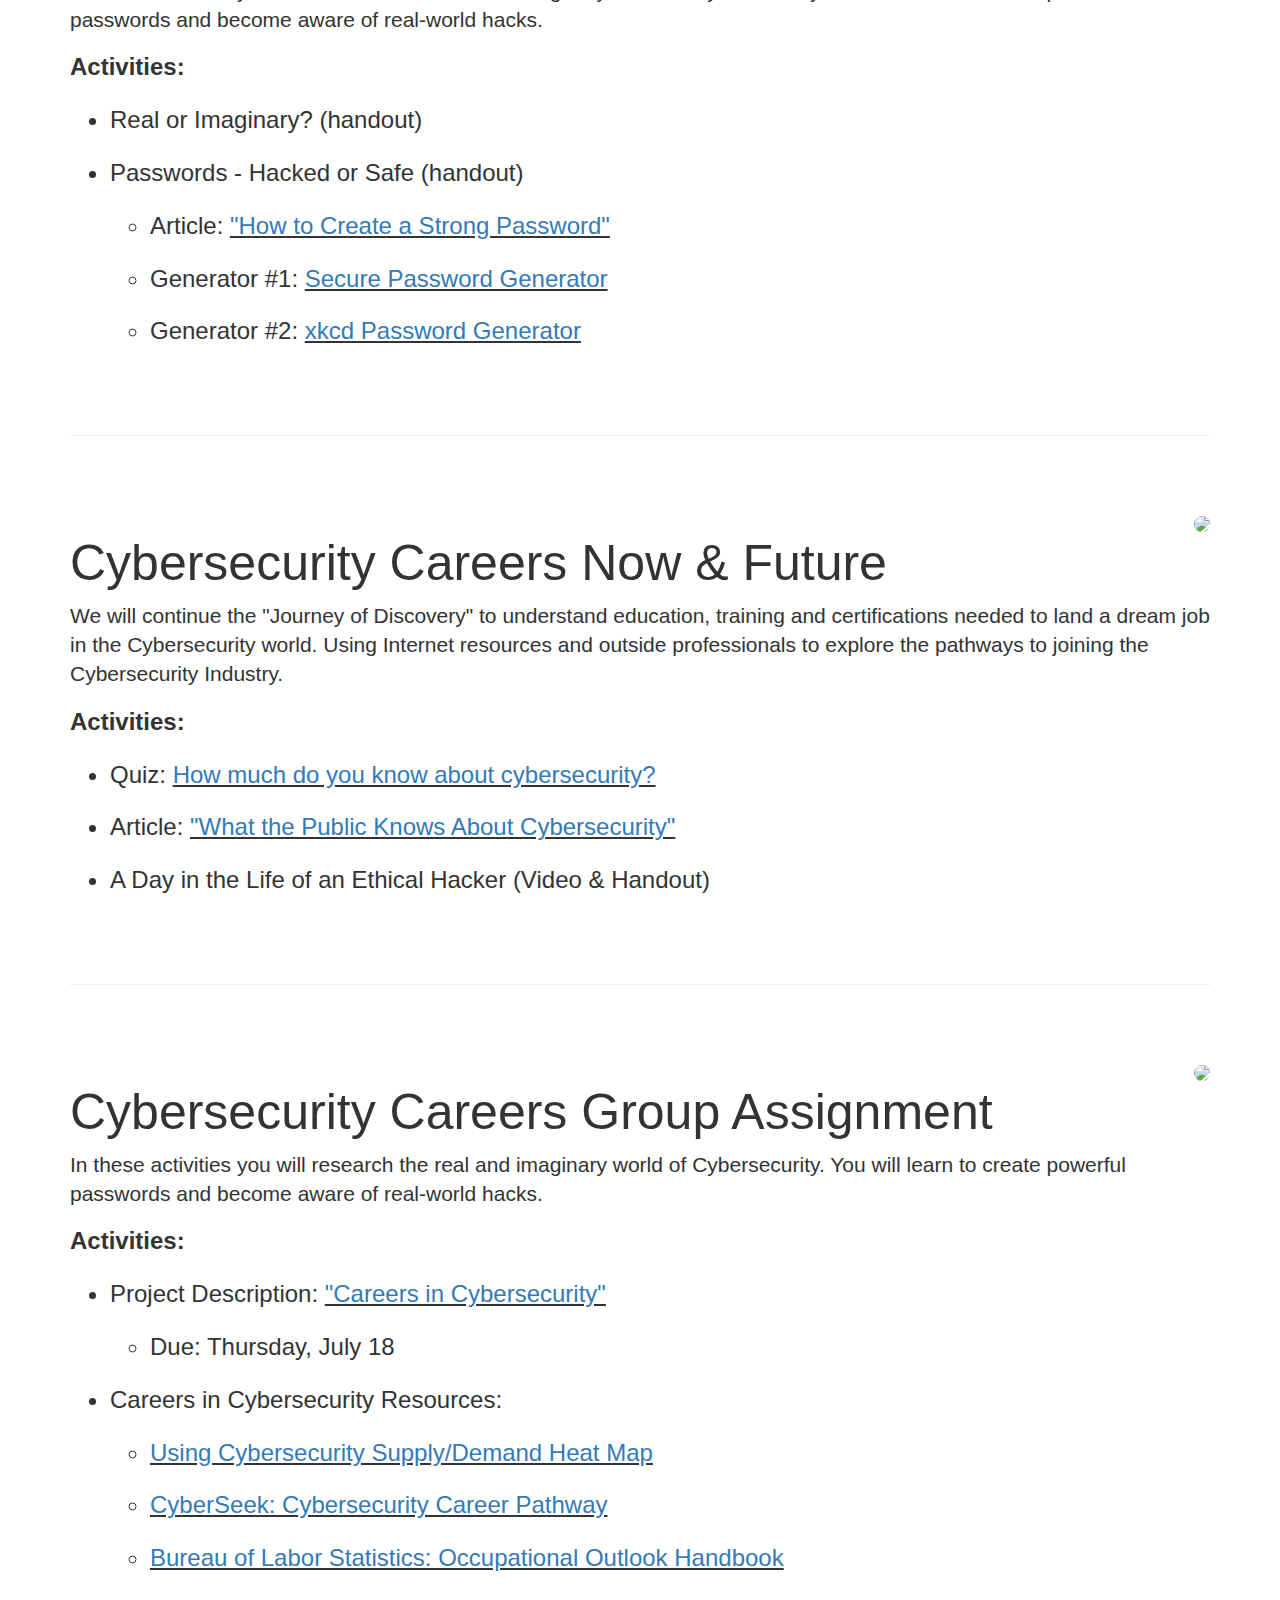
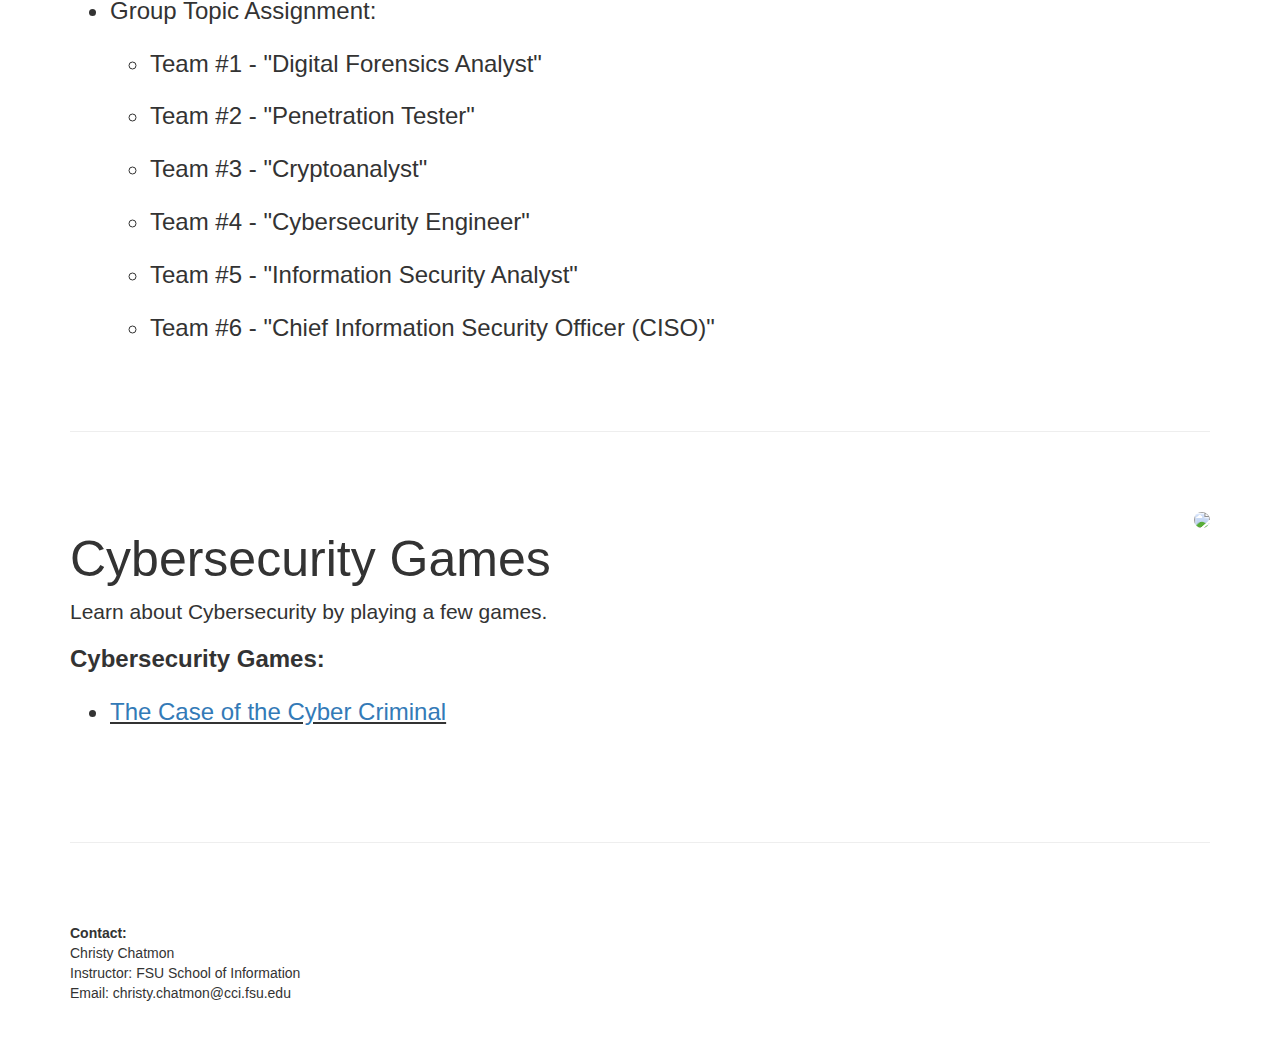
==== commit 63e90253: "day-2" ====
--- a/index.html
+++ b/index.html
@@ -184,7 +184,7 @@
                             <li> Team #1 - "Digital Forensics Analyst"</li><br>
                             <li> Team #2 - "Penetration Tester"</li><br>
                             <li> Team #3 - "Cryptoanalyst"</li><br>
-                            <li> Team #4 - " "</li><br>
+                            <li> Team #4 - "Cybersecurity Engineer"</li><br>
                             <li> Team #5 - "Information Security Analyst"</li><br>
                             <li> Team #6 - "Chief Information Security Officer (CISO)"</li>
                         </ul>
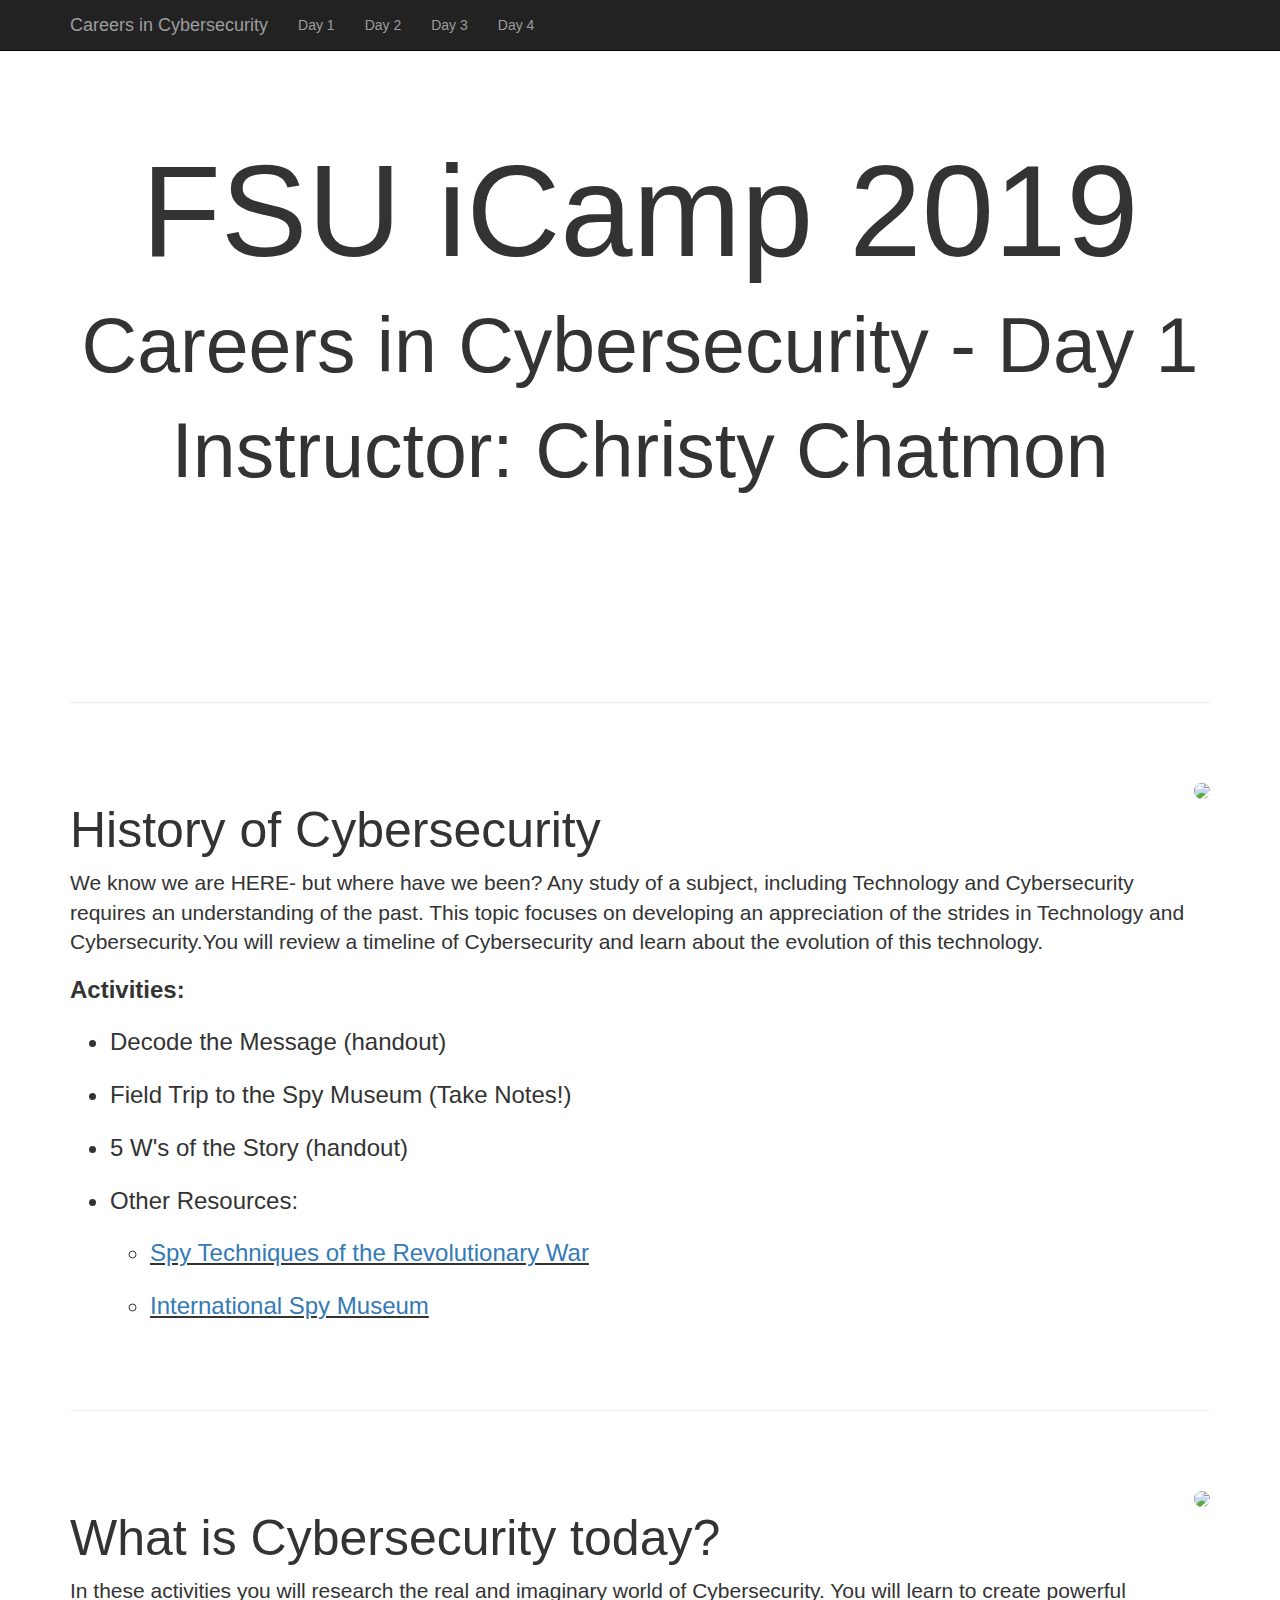
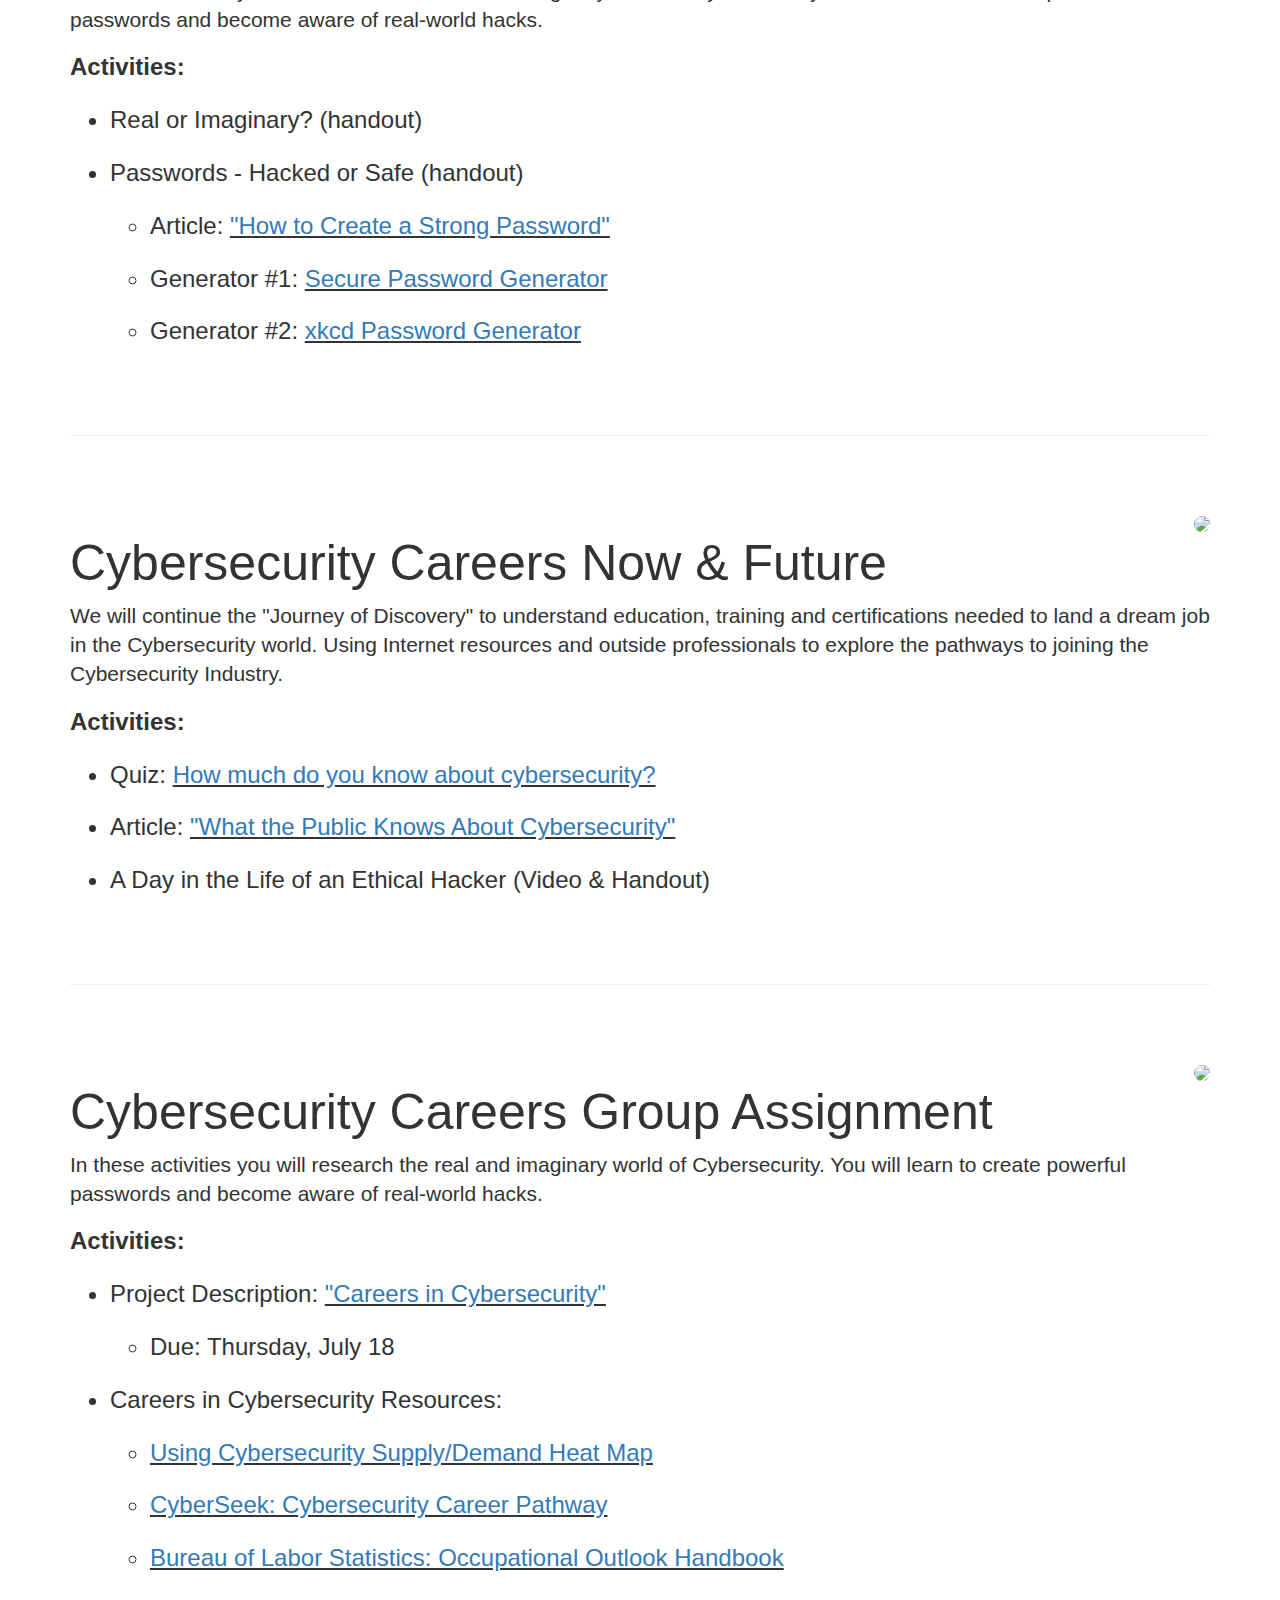
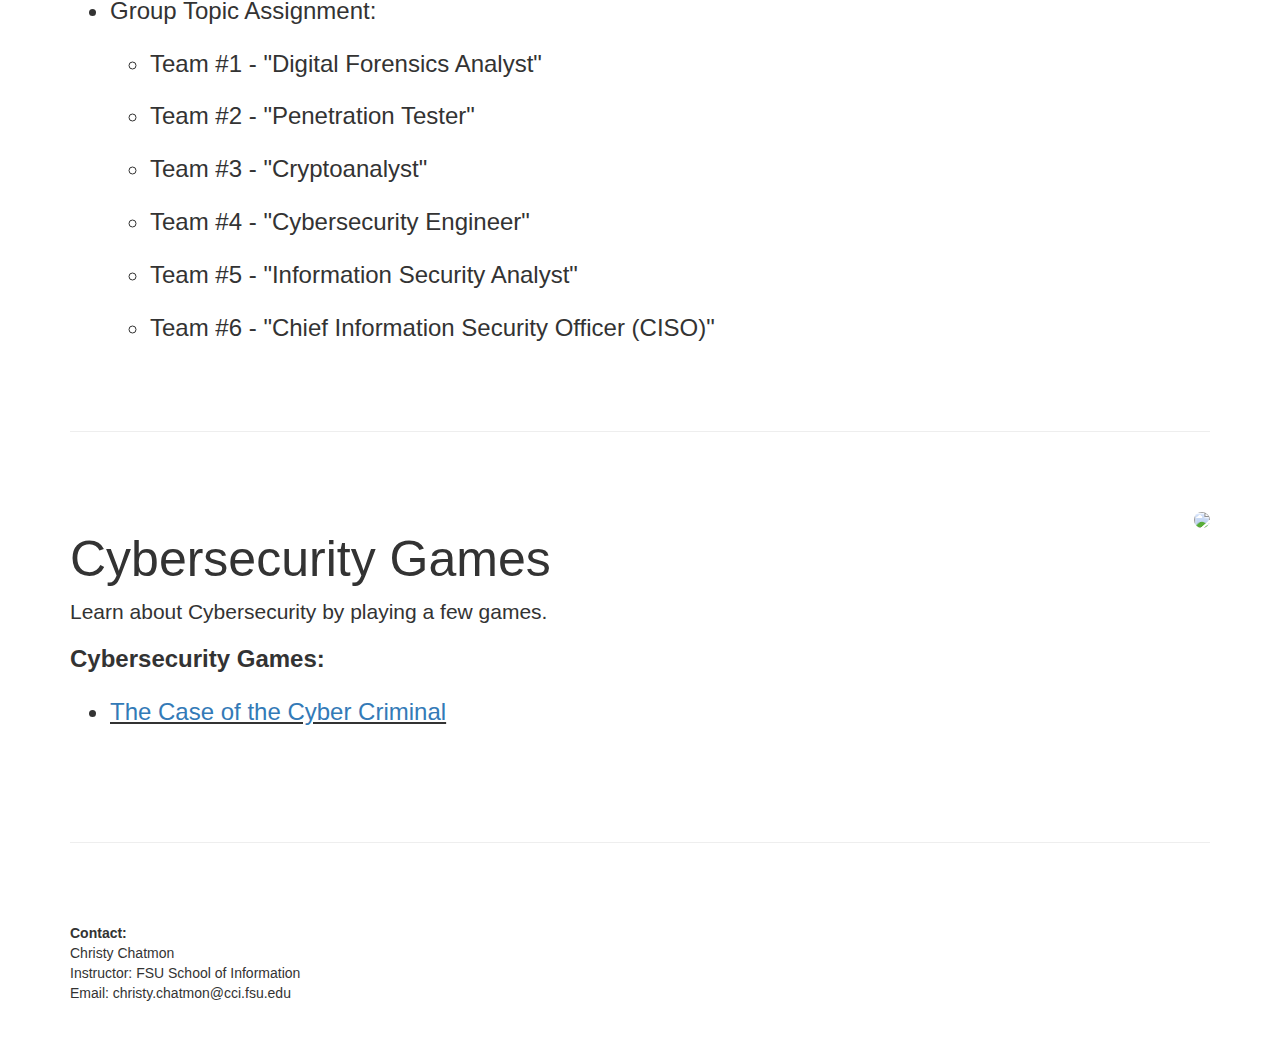
==== commit 5366ddf7: "day4" ====
--- a/index.html
+++ b/index.html
@@ -52,7 +52,7 @@
                         <a href="index3.html">Day 3</a>
                     </li>
                     <li>
-                        <a href="index4.html"></a>
+                        <a href="index4.html">Day 4</a>
                     </li>
 
                 </ul>
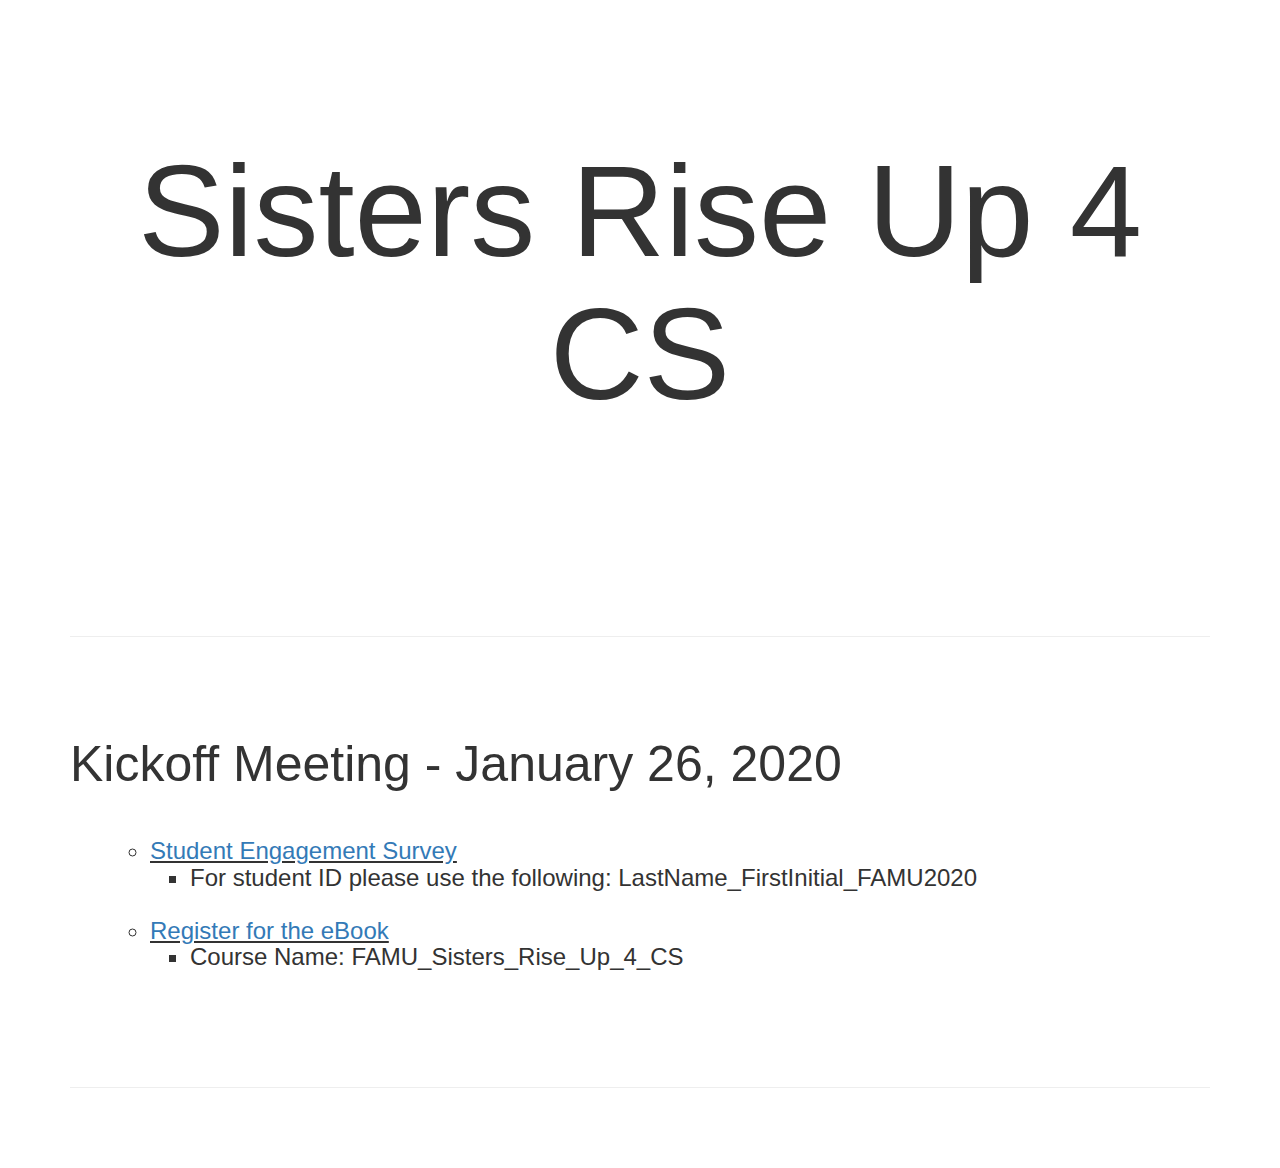
==== commit 540fa106: "kickoff" ====
--- a/index.html
+++ b/index.html
@@ -26,195 +26,60 @@
 
 <body>
 
-    <!-- Navigation -->
-    <nav class="navbar navbar-inverse navbar-fixed-top" role="navigation">
-        <div class="container">
-            <!-- Brand and toggle get grouped for better mobile display -->
-            <div class="navbar-header">
-                <button type="button" class="navbar-toggle" data-toggle="collapse" data-target="#bs-example-navbar-collapse-1">
-                    <span class="sr-only">Toggle navigation</span>
-                    <span class="icon-bar"></span>
-                    <span class="icon-bar"></span>
-                    <span class="icon-bar"></span>
-                </button>
-                <a class="navbar-brand" href="#">Careers in Cybersecurity</a>
-            </div>
-            <!-- Collect the nav links, forms, and other content for toggling -->
-            <div class="collapse navbar-collapse" id="bs-example-navbar-collapse-1">
-                <ul class="nav navbar-nav">
-                    <li>
-                        <a href="index.html">Day 1</a>
-                    </li>
-                    <li>
-                        <a href="index2.html">Day 2</a>
-                    </li>
-                    <li>
-                        <a href="index3.html">Day 3</a>
-                    </li>
-                    <li>
-                        <a href="index4.html">Day 4</a>
-                    </li>
 
-                </ul>
-            </div>
-            <!-- /.navbar-collapse -->
-        </div>
-        <!-- /.container -->
-    </nav>
 
     <!-- Full Width Image Header -->
     <header class="header-image">
         <div class="headline">
             <div class="container">
-                <h1>FSU iCamp 2019</h1>
-                <h2>Careers in Cybersecurity - Day 1</h2>
-                <h2>Instructor: Christy Chatmon</h2>
+                <h1>Sisters Rise Up 4 CS</h1>
             </div>
         </div>
-    </header>
+    </header> 
 
     <!-- Page Content -->
     <div class="container">
 
+
         <hr class="featurette-divider">
+        
 
-        <!-- First Featurette -->
+         <!-- first Featurette -->
         <div class="featurette" id="topic1">
-            <img class="featurette-image img-circle img-responsive pull-right" src="https://3y5jm51airhykudl42nunwuf-wpengine.netdna-ssl.com/wp-content/uploads/2016/04/cyber-hacker-3-500x500.jpg">
-            <h2 class="featurette-heading">History of Cybersecurity
-            </h2>
+     
+            <h3 class="featurette-heading">Kickoff Meeting - January 26, 2020 </h3>
 
-            <p class="lead">We know we are HERE- but where have we been? Any study of a subject, including Technology and Cybersecurity requires an understanding of the past. This topic focuses on developing an appreciation of the strides in Technology and Cybersecurity.You will review a timeline of Cybersecurity and learn about the evolution of this technology.
-            <h3> <b>Activities:</b>
-                <ul><br>
-                    <li>Decode the Message (handout)</li><br>
-                    <li>Field Trip to the Spy Museum (Take Notes!)</li><br>
-                    <li>5 W's of the Story (handout)</li><br>
-                    <li>Other Resources:
-                        <ul> <br>
-                            <li> <u> <a href="https://www.mountvernon.org/george-washington/the-revolutionary-war/spying-and-espionage/spy-techniques-of-the-revolutionary-war/" target="_blank">Spy Techniques of the Revolutionary War</a></u></li><br>
-                            <li> <u> <a href="https://www.spymuseum.org/" target="_blank">International Spy Museum</a></u></li>
+            <p class="lead">
+            
+             <h3> 
+                
+                <ul>
+                    <ul><br>
+                        <li><u><a href="http://sagefox.rise-up-4-cs-student-engagement-survey-pre-2015-2016.sgizmo.com/s3/" target="_blank">Student Engagement Survey </a> </u>
+                         <ul>
+                            <li>For student ID please use the following:  LastName_FirstInitial_FAMU2020  </li>
+                        </ul>
+                        </li><br>
+                        
+                        <li><u><a href="https://runestone.academy/runestone/default/user/register" target="_blank">Register for the eBook </a> </u>
+                        <ul>
+                            <li>Course Name:  FAMU_Sisters_Rise_Up_4_CS</li>
                         </ul>
                         
-                    </li>
-                </ul>
-            </h3>
-            </p>
-        </div>
+                        </li><br>
+                        
+  
 
-        <hr class="featurette-divider">
+      
 
-        <!-- Second Featurette -->
-        <div class="featurette" id="topic2">
-            <img class="featurette-image img-circle img-responsive pull-right" src="https://www.natlawreview.com/sites/default/files/styles/social_media/public/article/aux/13513/cybersecurity%20side_0.jpg?itok=swJoVDku">
-            <h2 class="featurette-heading">What is Cybersecurity today?
-            </h2>
-
-            <p class="lead">In these activities you will research the real and imaginary world of Cybersecurity. You will learn to create powerful passwords and become aware of real-world hacks.
-            
-             <h3> <b>Activities:</b>
-                <ul><br>
-                    <li>Real or Imaginary? (handout)</li><br>
-                    <li>Passwords - Hacked or Safe (handout)<br>
-                        <ul><br>
-                            <li>Article: <u> <a href="https://www.howtogeek.com/195430/how-to-create-a-strong-password-and-remember-it/" target="_blank">"How to Create a Strong Password"</a></u></li><br>
-                            <li>Generator #1: <u> <a href="https://passwordsgenerator.net/" target="_blank">Secure Password Generator</a></u></li>  <br>                    
-                            <li>Generator #2: <u> <a href="https://preshing.com/20110811/xkcd-password-generator/" target="_blank">xkcd Password Generator</a></u></li>
-                      
-
-
-                        </ul>
-                    </li>
-                </ul>
-                        
-            </h3>
-            </p>
-                    
-        </div>
-
-        <hr class="featurette-divider">
-
-         <!-- Third Featurette -->
-        <div class="featurette" id="topic3">
-            <img class="featurette-image img-circle img-responsive pull-right" src="https://blog.shrm.org/sites/default/files/images/diverse%20team.jpg">
-            <h2 class="featurette-heading">Cybersecurity Careers Now & Future
-            </h2>
-
-            <p class="lead">We will continue the "Journey of Discovery" to understand education, training and certifications needed to land a dream job in the Cybersecurity world. Using Internet resources and outside professionals to explore the pathways to joining the Cybersecurity Industry. 
-            
-             <h3> <b>Activities:</b>
-                <ul><br>
-                    <li>Quiz: <u> <a href="https://www.pewinternet.org/quiz/cybersecurity-knowledge/" target="_blank">How much do you know about cybersecurity?</a></u></li><br>
-                    <li>Article: <u> <a href="https://www.pewinternet.org/2017/03/22/what-the-public-knows-about-cybersecurity/" target="_blank">"What the Public Knows About Cybersecurity"</a></u><br>
-                    </li><br>
-                    <li>A Day in the Life of an Ethical Hacker (Video & Handout)</li>
+                    </ul>
                 </ul>
             </h3>
             </p>
                     
-        </div>
+        </div>        
 
-        <hr class="featurette-divider">
 
- 
-        <!--Four Featurette -->
-        <div class="featurette" id="topic4">
-            <img class="featurette-image img-circle img-responsive pull-right" src="https://5.imimg.com/data5/AH/DP/MY-58075706/data-entry-project-500x500.jpg">
-            <h2 class="featurette-heading">Cybersecurity Careers Group Assignment
-            </h2>
-
-            <p class="lead">In these activities you will research the real and imaginary world of Cybersecurity. You will learn to create powerful passwords and become aware of real-world hacks.
-            
-             <h3> <b>Activities:</b>
-                <ul><br>
-                    <li>Project Description: <u> <a href="CyberSecurityCareerProject.pdf" target="_blank">"Careers in Cybersecurity"</a></u>
-                        <ul><br>
-                            <li>Due:  Thursday, July 18</li><br>
-                        </ul>
-                    </li>
-                    <li>Careers in Cybersecurity Resources:
-                        <ul><br>
-                            <li><u><a href="https://www.cyberseek.org/heatmap.html" target="_blank">Using Cybersecurity Supply/Demand Heat Map</a></u></li><br>
-                            <li> <u> <a href="https://www.cyberseek.org/pathway.html" target="_blank">CyberSeek:  Cybersecurity Career Pathway</a></u></li><br>
-                            <li> <u> <a href="https://www.bls.gov/ooh/" target="_blank">Bureau of Labor Statistics:  Occupational Outlook Handbook</a></u></li><br>
-                        </ul>
-                    </li>
-                    <li>Group Topic Assignment:
-                        <ul><br>
-                            <li> Team #1 - "Digital Forensics Analyst"</li><br>
-                            <li> Team #2 - "Penetration Tester"</li><br>
-                            <li> Team #3 - "Cryptoanalyst"</li><br>
-                            <li> Team #4 - "Cybersecurity Engineer"</li><br>
-                            <li> Team #5 - "Information Security Analyst"</li><br>
-                            <li> Team #6 - "Chief Information Security Officer (CISO)"</li>
-                        </ul>
-                    </li>
-                </ul>
-            </h3>
-            </p>
-                    
-        </div>
-        
-         <hr class="featurette-divider">
-        
-        <!--Five Featurette -->
-        <div class="featurette" id="topic5">
-            <img class="featurette-image img-circle img-responsive pull-right" src="https://varindia.com/uploads/2018/02/5c8749474505c.jpg">
-            <h2 class="featurette-heading">Cybersecurity Games
-            </h2>
-
-            <p class="lead">Learn about Cybersecurity by playing a few games.
-            
-             <h3> <b>Cybersecurity Games:</b>
-                    <ul><br>
-                       
-                       <li><u><a href="https://www.consumer.ftc.gov/media/game-0013-case-cyber-criminal" target="_blank">The Case of the Cyber Criminal</a></u></li><br>
-                    </ul>
-                
-            </h3>
-            </p>
-                    
-        </div>
 
         <hr class="featurette-divider">
         
@@ -222,14 +87,7 @@
 
         <!-- Footer -->
         <footer>
-            <div class="row">
-                <div class="col-lg-12">
-                    <p><b>Contact:</b> <br>
-                       Christy Chatmon<br>
-                       Instructor:  FSU School of Information<br>
-                       Email:  christy.chatmon@cci.fsu.edu</p>
-                </div>
-            </div>
+  
         </footer>
         
 
